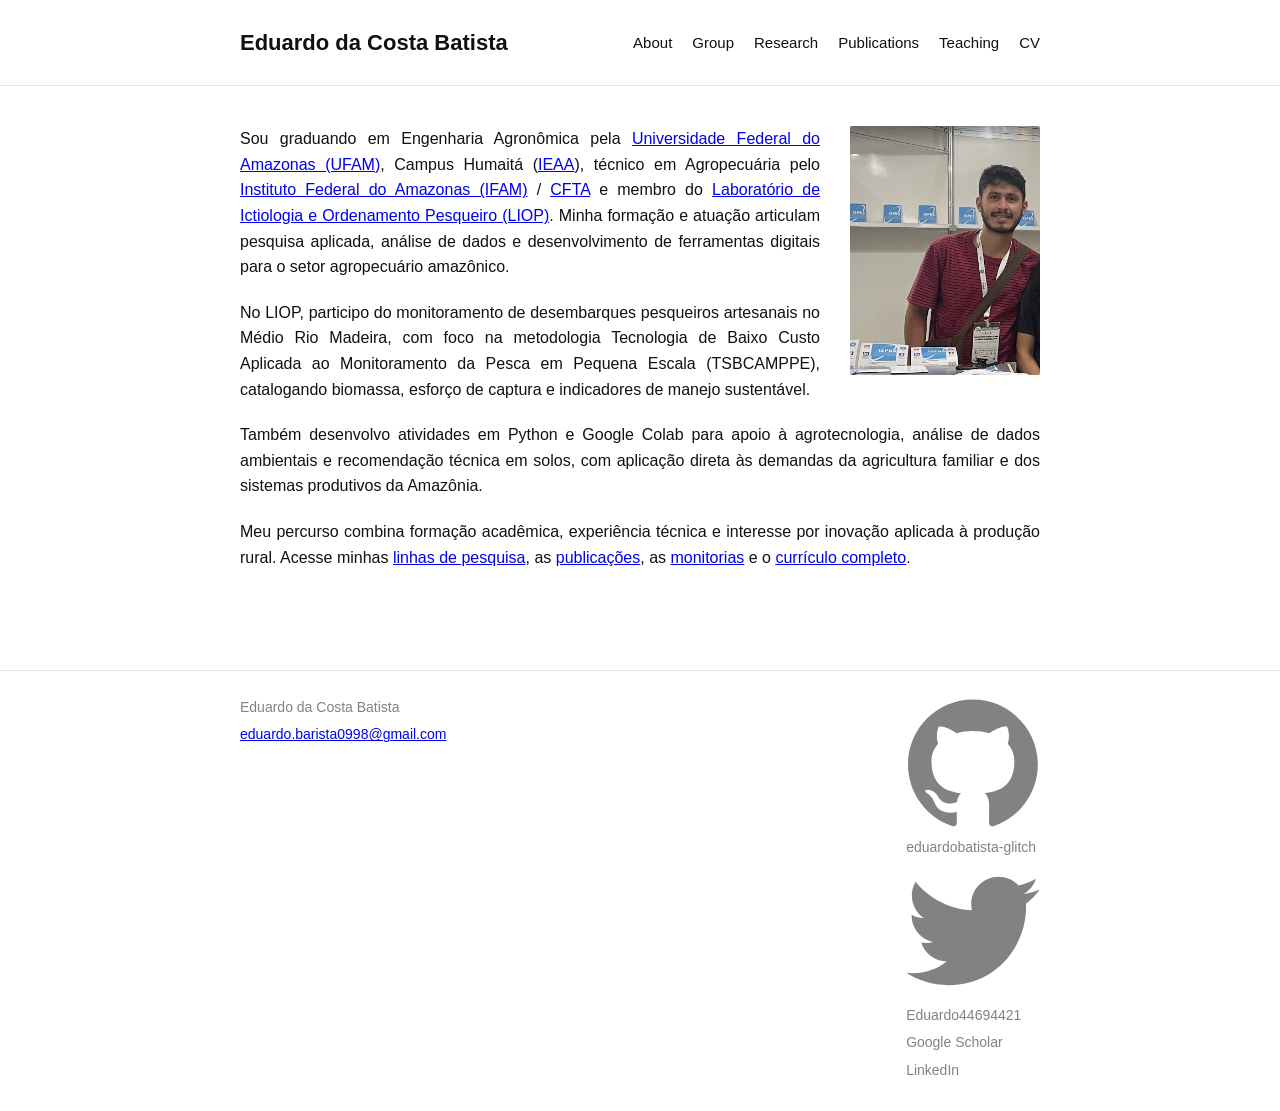
==== index.html @ 0a892d6c "Update index.html" ====
<!DOCTYPE html>
<html lang="pt-BR">
<head>
  <meta charset="utf-8">
  <meta http-equiv="X-UA-Compatible" content="IE=edge">
  <meta name="viewport" content="width=device-width, initial-scale=1">
  <title>Eduardo da Costa Batista</title>
  <link rel="stylesheet" href="./assets/style.css">
</head>
<body>

  <header class="site-header" role="banner">
    <div class="wrapper">
      <a class="site-title" rel="author" href="index.html">Eduardo da Costa Batista</a>
      <nav class="site-nav">
        <div class="trigger">
          <a class="page-link" href="index.html">About</a>
          <a class="page-link" href="group.html">Group</a>
          <a class="page-link" href="pesquisa.html">Research</a>
          <a class="page-link" href="publicacoes.html">Publications</a>
          <a class="page-link" href="monitorias.html">Teaching</a>
          <a class="page-link" href="curriculo.html">CV</a>
        </div>
      </nav>
    </div>
  </header>

  <main class="page-content" aria-label="Content">
    <div class="wrapper">
      <div class="home">
        
        <!-- FOTO COMPACTA NA DIREITA COM LARGURA DEFINIDA EM 190PX -->
        <img class="profile-pic" src="assets/foto.jpg" alt="Eduardo da Costa Batista" style="float: right; width: 190px; margin-left: 30px; margin-bottom: 15px; border-radius: 2px;">

        <p>Sou graduando em Engenharia Agronômica pela <a href="https://ufam.edu.br" target="_blank">Universidade Federal do Amazonas (UFAM)</a>, Campus Humaitá (<a href="https://ieaa.ufam.edu.br" target="_blank">IEAA</a>), técnico em Agropecuária pelo <a href="https://www.ifam.edu.br" target="_blank">Instituto Federal do Amazonas (IFAM)</a> / <a href="https://cfta.org.br" target="_blank">CFTA</a> e membro do <a href="https://liop-ufam.github.io/" target="_blank">Laboratório de Ictiologia e Ordenamento Pesqueiro (LIOP)</a>. Minha formação e atuação articulam pesquisa aplicada, análise de dados e desenvolvimento de ferramentas digitais para o setor agropecuário amazônico.</p>

        <p>No LIOP, participo do monitoramento de desembarques pesqueiros artesanais no Médio Rio Madeira, com foco na metodologia Tecnologia de Baixo Custo Aplicada ao Monitoramento da Pesca em Pequena Escala (TSBCAMPPE), catalogando biomassa, esforço de captura e indicadores de manejo sustentável.</p>

        <p>Também desenvolvo atividades em Python e Google Colab para apoio à agrotecnologia, análise de dados ambientais e recomendação técnica em solos, com aplicação direta às demandas da agricultura familiar e dos sistemas produtivos da Amazônia.</p>

        <p>Meu percurso combina formação acadêmica, experiência técnica e interesse por inovação aplicada à produção rural. Acesse minhas <a href="pesquisa.html">linhas de pesquisa</a>, as <a href="publicacoes.html">publicações</a>, as <a href="monitorias.html">monitorias</a> e o <a href="curriculo.html">currículo completo</a>.</p>

      </div>
    </div>
  </main>

  <footer class="site-footer h-card">
    <div class="wrapper">
      <div class="footer-col-wrapper">
        <div class="footer-col footer-col-1">
          <ul class="contact-list">
            <li class="p-name">Eduardo da Costa Batista</li>
            <li><a class="u-email" href="mailto:eduardo.barista0998@gmail.com">eduardo.barista0998@gmail.com</a></li>
          </ul>
        </div>

        <div class="footer-col footer-col-2">
          <ul class="social-media-list">
            <li>
              <a href="https://github.com/eduardobatista-glitch" target="_blank">
                <svg class="svg-icon" viewBox="0 0 16 16"><path fill="#828282" d="M7.999,0.431c-4.285,0-7.76,3.474-7.76,7.761 c0,3.428,2.223,6.337,5.307,7.363c0.388,0.071,0.53-0.168,0.53-0.374c0-0.184-0.007-0.672-0.01-1.32 c-2.159,0.469-2.614-1.04-2.614-1.04c-0.353-0.896-0.862-1.135-0.862-1.135c-0.705-0.481,0.053-0.472,0.053-0.472 c0.779,0.055,1.189,0.8,1.189,0.8c0.692,1.186,1.816,0.843,2.258,0.645c0.071-0.502,0.271-0.843,0.493-1.037 C4.86,11.425,3.049,10.76,3.049,7.786c0-0.847,0.302-1.54,0.799-2.082C3.768,5.507,3.501,4.718,3.924,3.65 c0,0,0.652-0.209,2.134,0.796C6.677,4.273,7.34,4.187,8,4.184c0.659,0.003,1.323,0.089,1.943,0.261 c1.482-1.004,2.132-0.796,2.132-0.796c0.423,1.068,0.157,1.857,0.077,2.054c0.497,0.542,0.798,1.235,0.798,2.082 c0,2.981-1.814,3.637-3.543,3.829c0.279,0.24,0.527,0.713,0.527,1.437c0,1.037-0.01,1.874-0.01,2.129 c0,0.208,0.14,0.449,0.534,0.373c3.081-1.028,5.302-3.935,5.302-7.362C15.76,3.906,12.285,0.431,7.999,0.431z"/></svg>
                <span class="username">eduardobatista-glitch</span>
              </a>
            </li>
            <li>
              <a href="https://x.com/Eduardo44694421" target="_blank">
                <svg class="svg-icon" viewBox="0 0 16 16"><path fill="#828282" d="M15.969,3.058c-0.586,0.26-1.217,0.436-1.878,0.515c0.675-0.405,1.194-1.045,1.438-1.809c-0.632,0.375-1.332,0.647-2.076,0.793c-0.596-0.636-1.446-1.033-2.387-1.033c-1.806,0-3.27,1.464-3.27,3.27 c0,0.256,0.029,0.506,0.085,0.745C5.163,5.404,2.753,4.102,1.14,2.124C0.859,2.607,0.698,3.168,0.698,3.767 c0,1.134,0.577,2.135,1.455,2.722C1.616,6.472,1.112,6.325,0.671,6.08c0,0.014,0,0.027,0,0.041c0,1.584,1.127,2.906,2.623,3.206 C3.02,9.402,2.731,9.442,2.433,9.442c-0.211,0-0.416-0.021-0.615-0.059c0.416,1.299,1.624,2.245,3.055,2.271 c-1.119,0.877-2.529,1.4-4.061,1.4c-0.264,0-0.524-0.015-0.78-0.046c1.447,0.928,3.166,1.469,5.013,1.469 c6.015,0,9.304-4.983,9.304-9.304c0-0.142-0.003-0.283-0.009-0.423C14.976,4.29,15.531,3.714,15.969,3.058z"/></svg>
                <span class="username">Eduardo44694421</span>
              </a>
            </li>
            <li>
              <a href="https://scholar.google.com.br/citations?user=D_aGM8UAAAAJ&hl=pt-BR" target="_blank">
                <span class="username">Google Scholar</span>
              </a>
            </li>
            <li>
              <a href="https://www.linkedin.com/in/eduardo-batista-7bba08291/" target="_blank">
                <span class="username">LinkedIn</span>
              </a>
            </li>
          </ul>
        </div>
      </div>
    </div>
  </footer>

</body>
</html>
---- assets/style.css ----
body {
  font-family: -apple-system, BlinkMacSystemFont, "Segoe UI", Roboto, Helvetica, Arial, sans-serif;
  color: #111;
  background-color: #fff;
  margin: 0;
  padding: 0;
  line-height: 1.6;
}

.wrapper {
  max-width: 800px;
  margin: 0 auto;
  padding: 0 20px;
}

.site-header {
  border-bottom: 1px solid #e8e8e8;
  padding: 25px 0;
  margin-bottom: 40px;
}

.site-header .wrapper {
  display: flex;
  justify-content: space-between;
  align-items: center;
}

.site-title {
  font-size: 22px;
  font-weight: 600;
  color: #111;
  text-decoration: none;
}

.site-nav .trigger {
  display: flex;
  gap: 20px;
}

.site-nav .page-link {
  color: #111;
  text-decoration: none;
  font-size: 15px;
}

.site-nav .page-link:hover {
  text-decoration: underline;
}

.page-content {
  padding-bottom: 40px;
}

.home p {
  margin-bottom: 20px;
  text-align: justify;
}

.profile-pic {
  float: right;
  width: 190px;
  margin-left: 30px;
  margin-bottom: 15px;
  border-radius: 4px;
}

.site-footer {
  border-top: 1px solid #e8e8e8;
  padding: 25px 0;
  color: #828282;
  font-size: 14px;
  margin-top: 40px;
}

.footer-col-wrapper {
  display: flex;
  justify-content: space-between;
}

.contact-list, .social-media-list {
  list-style: none;
  padding: 0;
  margin: 0;
}

.contact-list li, .social-media-list li {
  margin-bottom: 5px;
}

.social-media-list a {
  color: #828282;
  text-decoration: none;
}

.social-media-list a:hover {
  color: #111;
}

@media screen and (max-width: 600px) {
  .site-header .wrapper {
    flex-direction: column;
    align-items: flex-start;
    gap: 15px;
  }
  .site-nav .trigger {
    flex-wrap: wrap;
    gap: 12px;
  }
  .profile-pic {
    float: none;
    display: block;
    margin: 0 auto 20px auto;
    width: 100%;
    max-width: 220px;
  }
}
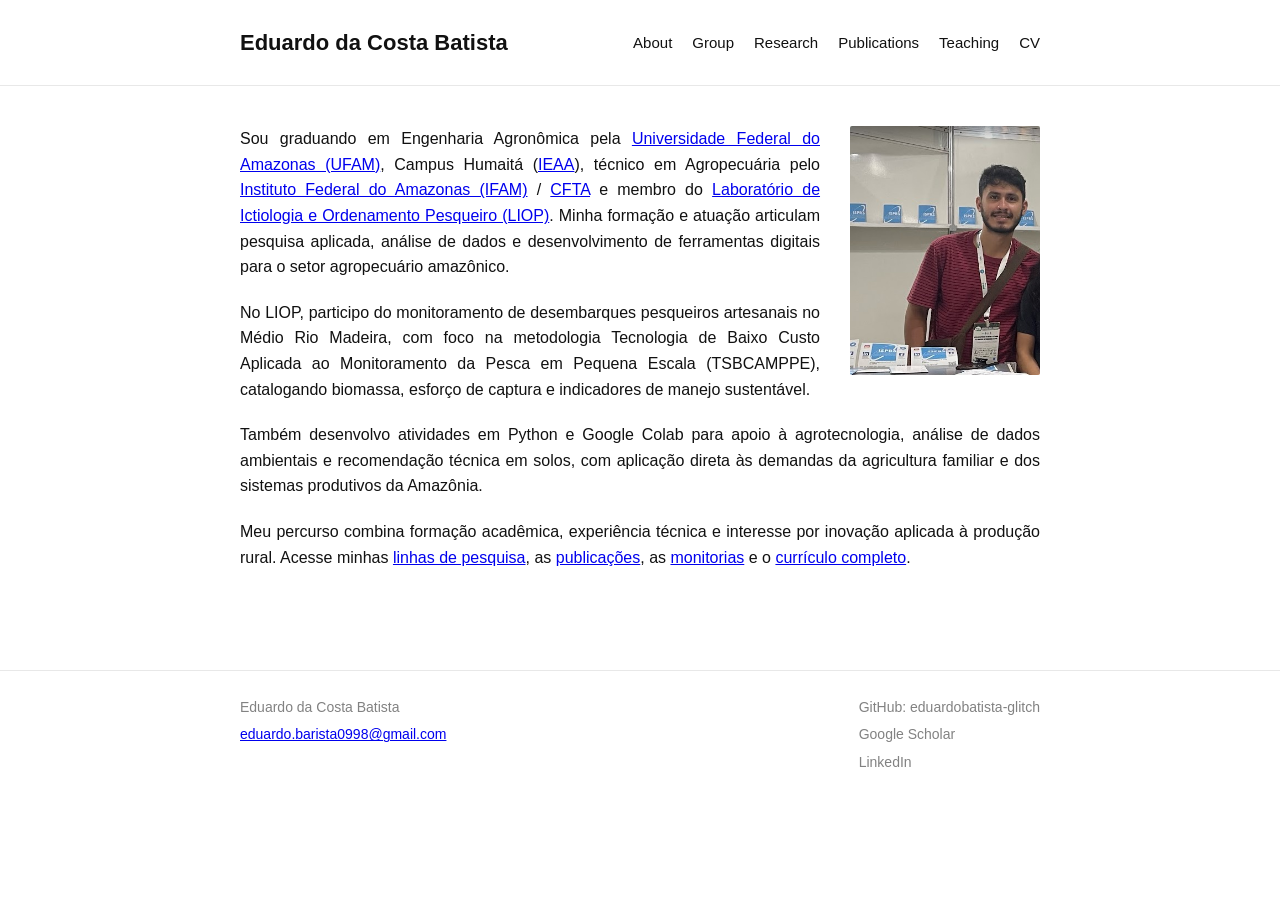
==== commit 449e2536: "Update footer social media links and usernames" ====
--- a/index.html
+++ b/index.html
@@ -58,14 +58,7 @@
           <ul class="social-media-list">
             <li>
               <a href="https://github.com/eduardobatista-glitch" target="_blank">
-                <svg class="svg-icon" viewBox="0 0 16 16"><path fill="#828282" d="M7.999,0.431c-4.285,0-7.76,3.474-7.76,7.761 c0,3.428,2.223,6.337,5.307,7.363c0.388,0.071,0.53-0.168,0.53-0.374c0-0.184-0.007-0.672-0.01-1.32 c-2.159,0.469-2.614-1.04-2.614-1.04c-0.353-0.896-0.862-1.135-0.862-1.135c-0.705-0.481,0.053-0.472,0.053-0.472 c0.779,0.055,1.189,0.8,1.189,0.8c0.692,1.186,1.816,0.843,2.258,0.645c0.071-0.502,0.271-0.843,0.493-1.037 C4.86,11.425,3.049,10.76,3.049,7.786c0-0.847,0.302-1.54,0.799-2.082C3.768,5.507,3.501,4.718,3.924,3.65 c0,0,0.652-0.209,2.134,0.796C6.677,4.273,7.34,4.187,8,4.184c0.659,0.003,1.323,0.089,1.943,0.261 c1.482-1.004,2.132-0.796,2.132-0.796c0.423,1.068,0.157,1.857,0.077,2.054c0.497,0.542,0.798,1.235,0.798,2.082 c0,2.981-1.814,3.637-3.543,3.829c0.279,0.24,0.527,0.713,0.527,1.437c0,1.037-0.01,1.874-0.01,2.129 c0,0.208,0.14,0.449,0.534,0.373c3.081-1.028,5.302-3.935,5.302-7.362C15.76,3.906,12.285,0.431,7.999,0.431z"/></svg>
-                <span class="username">eduardobatista-glitch</span>
-              </a>
-            </li>
-            <li>
-              <a href="https://x.com/Eduardo44694421" target="_blank">
-                <svg class="svg-icon" viewBox="0 0 16 16"><path fill="#828282" d="M15.969,3.058c-0.586,0.26-1.217,0.436-1.878,0.515c0.675-0.405,1.194-1.045,1.438-1.809c-0.632,0.375-1.332,0.647-2.076,0.793c-0.596-0.636-1.446-1.033-2.387-1.033c-1.806,0-3.27,1.464-3.27,3.27 c0,0.256,0.029,0.506,0.085,0.745C5.163,5.404,2.753,4.102,1.14,2.124C0.859,2.607,0.698,3.168,0.698,3.767 c0,1.134,0.577,2.135,1.455,2.722C1.616,6.472,1.112,6.325,0.671,6.08c0,0.014,0,0.027,0,0.041c0,1.584,1.127,2.906,2.623,3.206 C3.02,9.402,2.731,9.442,2.433,9.442c-0.211,0-0.416-0.021-0.615-0.059c0.416,1.299,1.624,2.245,3.055,2.271 c-1.119,0.877-2.529,1.4-4.061,1.4c-0.264,0-0.524-0.015-0.78-0.046c1.447,0.928,3.166,1.469,5.013,1.469 c6.015,0,9.304-4.983,9.304-9.304c0-0.142-0.003-0.283-0.009-0.423C14.976,4.29,15.531,3.714,15.969,3.058z"/></svg>
-                <span class="username">Eduardo44694421</span>
+                <span class="username">GitHub: eduardobatista-glitch</span>
               </a>
             </li>
             <li>
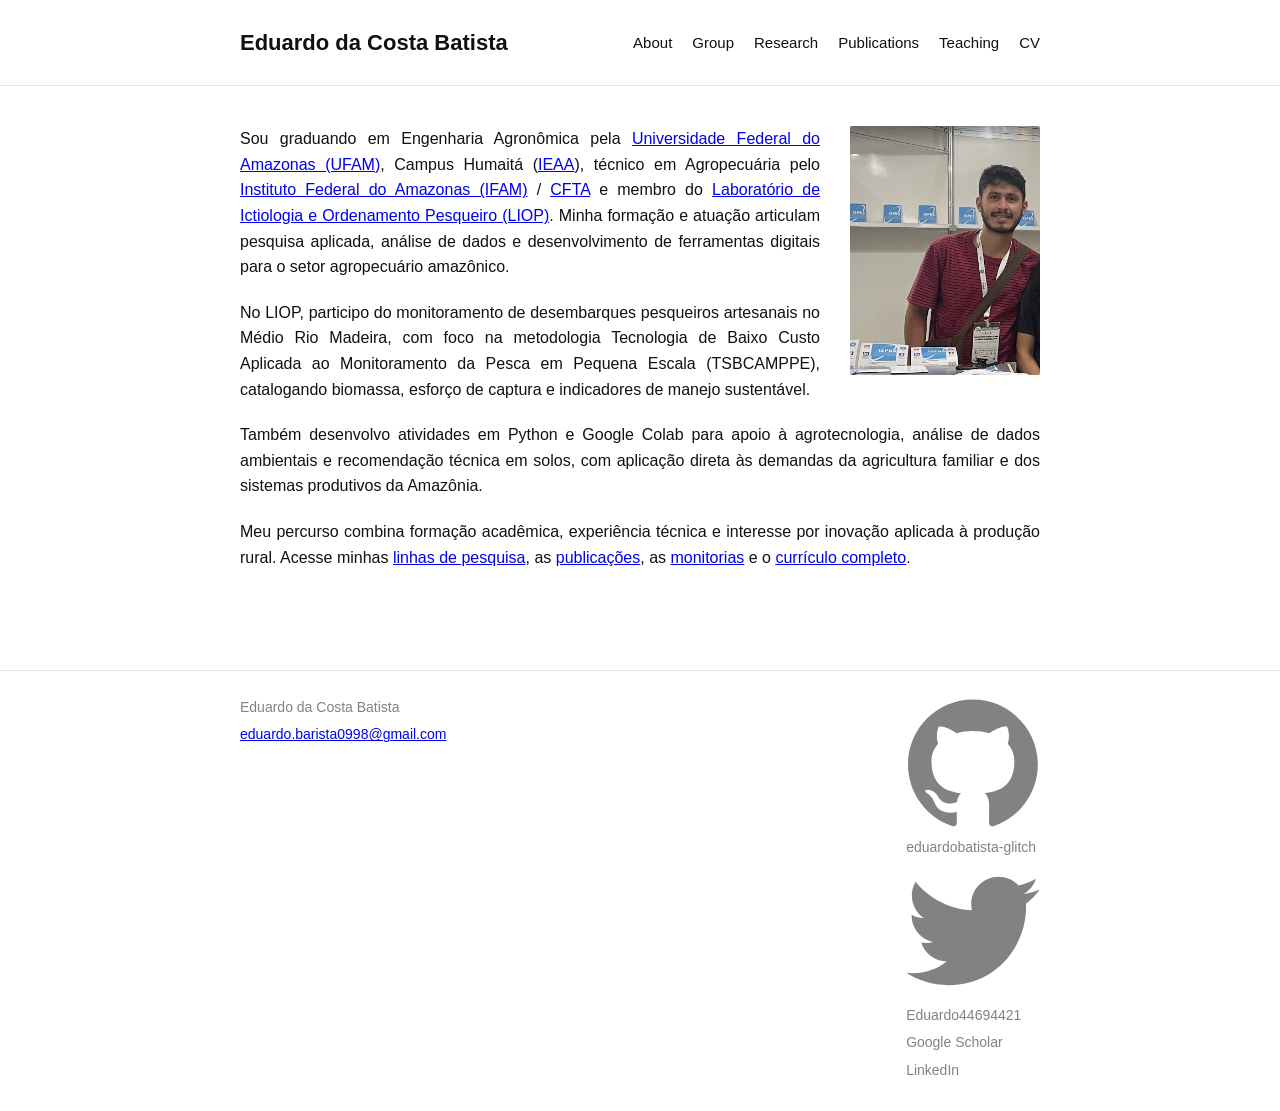
==== commit e5563d90: "Fix stylesheet link path and update footer links" ====
--- a/index.html
+++ b/index.html
@@ -58,7 +58,14 @@
           <ul class="social-media-list">
             <li>
               <a href="https://github.com/eduardobatista-glitch" target="_blank">
-                <span class="username">GitHub: eduardobatista-glitch</span>
+                <svg class="svg-icon" viewBox="0 0 16 16"><path fill="#828282" d="M7.999,0.431c-4.285,0-7.76,3.474-7.76,7.761 c0,3.428,2.223,6.337,5.307,7.363c0.388,0.071,0.53-0.168,0.53-0.374c0-0.184-0.007-0.672-0.01-1.32 c-2.159,0.469-2.614-1.04-2.614-1.04c-0.353-0.896-0.862-1.135-0.862-1.135c-0.705-0.481,0.053-0.472,0.053-0.472 c0.779,0.055,1.189,0.8,1.189,0.8c0.692,1.186,1.816,0.843,2.258,0.645c0.071-0.502,0.271-0.843,0.493-1.037 C4.86,11.425,3.049,10.76,3.049,7.786c0-0.847,0.302-1.54,0.799-2.082C3.768,5.507,3.501,4.718,3.924,3.65 c0,0,0.652-0.209,2.134,0.796C6.677,4.273,7.34,4.187,8,4.184c0.659,0.003,1.323,0.089,1.943,0.261 c1.482-1.004,2.132-0.796,2.132-0.796c0.423,1.068,0.157,1.857,0.077,2.054c0.497,0.542,0.798,1.235,0.798,2.082 c0,2.981-1.814,3.637-3.543,3.829c0.279,0.24,0.527,0.713,0.527,1.437c0,1.037-0.01,1.874-0.01,2.129 c0,0.208,0.14,0.449,0.534,0.373c3.081-1.028,5.302-3.935,5.302-7.362C15.76,3.906,12.285,0.431,7.999,0.431z"/></svg>
+                <span class="username">eduardobatista-glitch</span>
+              </a>
+            </li>
+            <li>
+              <a href="https://x.com/Eduardo44694421" target="_blank">
+                <svg class="svg-icon" viewBox="0 0 16 16"><path fill="#828282" d="M15.969,3.058c-0.586,0.26-1.217,0.436-1.878,0.515c0.675-0.405,1.194-1.045,1.438-1.809c-0.632,0.375-1.332,0.647-2.076,0.793c-0.596-0.636-1.446-1.033-2.387-1.033c-1.806,0-3.27,1.464-3.27,3.27 c0,0.256,0.029,0.506,0.085,0.745C5.163,5.404,2.753,4.102,1.14,2.124C0.859,2.607,0.698,3.168,0.698,3.767 c0,1.134,0.577,2.135,1.455,2.722C1.616,6.472,1.112,6.325,0.671,6.08c0,0.014,0,0.027,0,0.041c0,1.584,1.127,2.906,2.623,3.206 C3.02,9.402,2.731,9.442,2.433,9.442c-0.211,0-0.416-0.021-0.615-0.059c0.416,1.299,1.624,2.245,3.055,2.271 c-1.119,0.877-2.529,1.4-4.061,1.4c-0.264,0-0.524-0.015-0.78-0.046c1.447,0.928,3.166,1.469,5.013,1.469 c6.015,0,9.304-4.983,9.304-9.304c0-0.142-0.003-0.283-0.009-0.423C14.976,4.29,15.531,3.714,15.969,3.058z"/></svg>
+                <span class="username">Eduardo44694421</span>
               </a>
             </li>
             <li>
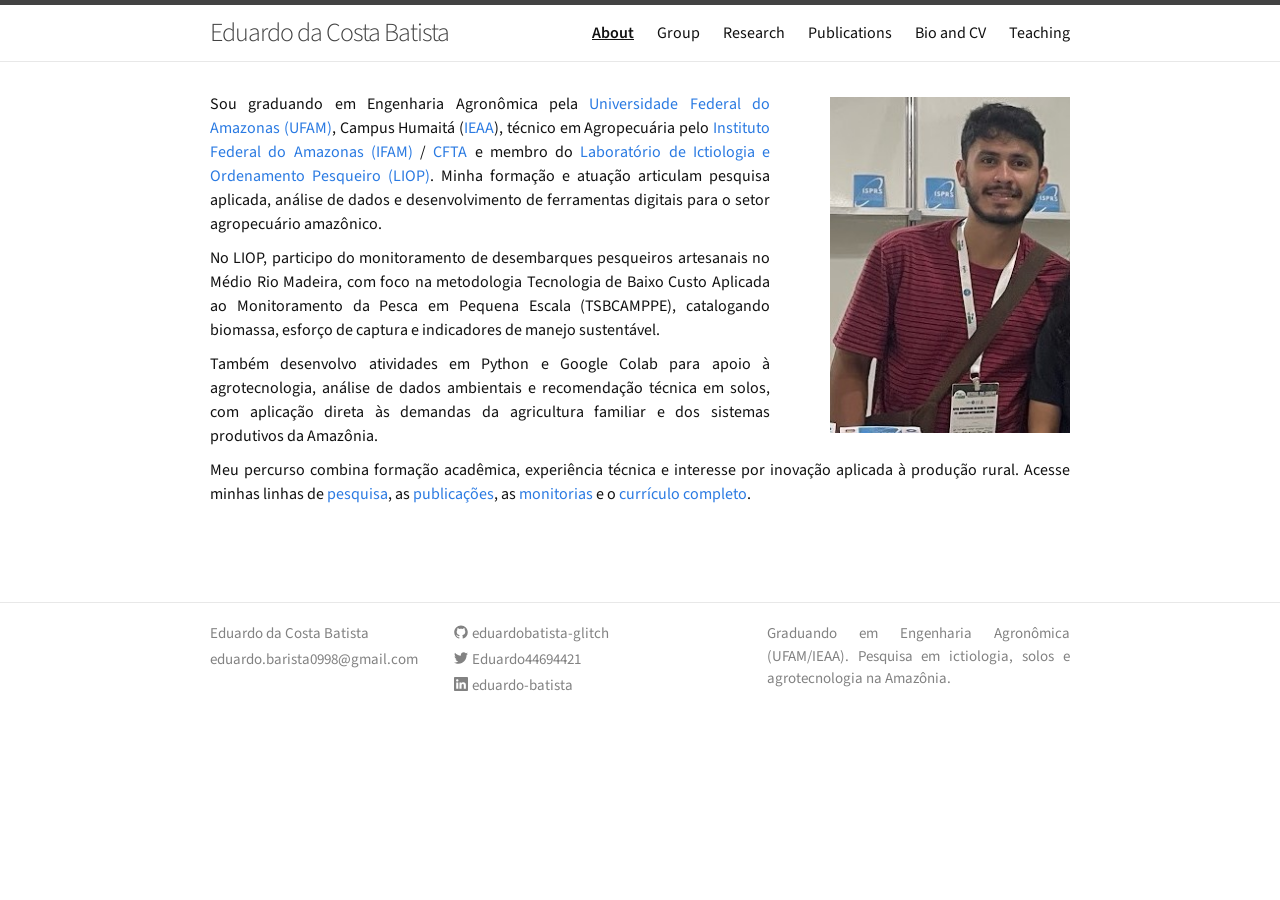
==== commit d8a6ee22: "Apply Oxford Minimal Academic design system (Source Sans Pro, justified layout, LinkedIn footer)" ====
--- a/index.html
+++ b/index.html
@@ -4,81 +4,85 @@
   <meta charset="utf-8">
   <meta http-equiv="X-UA-Compatible" content="IE=edge">
   <meta name="viewport" content="width=device-width, initial-scale=1">
-  <title>Eduardo da Costa Batista</title>
-  <link rel="stylesheet" href="./assets/style.css">
+  <title>About - Eduardo da Costa Batista</title>
+  <meta name="description" content="Eduardo da Costa Batista - Engenharia Agronômica, pesquisa em ictiologia, dados ambientais e solos amazônicos.">
+  <link rel="stylesheet" href="assets/style.css">
 </head>
 <body>
 
-  <header class="site-header" role="banner">
+  <header class="site-header">
     <div class="wrapper">
-      <a class="site-title" rel="author" href="index.html">Eduardo da Costa Batista</a>
+      <a class="site-title" href="index.html">Eduardo da Costa Batista</a>
+
       <nav class="site-nav">
+        <a href="#" class="menu-icon">
+          <svg viewBox="0 0 18 15">
+            <path fill="#424242" d="M18,1.484c0,0.82-0.665,1.484-1.484,1.484H1.484C0.665,2.969,0,2.304,0,1.484l0,0C0,0.665,0.665,0,1.484,0 h15.031C17.335,0,18,0.665,18,1.484L18,1.484z"/>
+            <path fill="#424242" d="M18,7.516C18,8.335,17.335,9,16.516,9H1.484C0.665,9,0,8.335,0,7.516l0,0c0-0.82,0.665-1.484,1.484-1.484 h15.031C17.335,6.031,18,6.696,18,7.516L18,7.516z"/>
+            <path fill="#424242" d="M18,13.516C18,14.335,17.335,15,16.516,15H1.484C0.665,15,0,14.335,0,13.516l0,0 c0-0.82,0.665-1.484,1.484-1.484h15.031C17.335,12.031,18,12.696,18,13.516L18,13.516z"/>
+          </svg>
+        </a>
+
         <div class="trigger">
-          <a class="page-link" href="index.html">About</a>
+          <a class="page-link active" href="index.html">About</a>
           <a class="page-link" href="group.html">Group</a>
           <a class="page-link" href="pesquisa.html">Research</a>
           <a class="page-link" href="publicacoes.html">Publications</a>
+          <a class="page-link" href="curriculo.html">Bio and CV</a>
           <a class="page-link" href="monitorias.html">Teaching</a>
-          <a class="page-link" href="curriculo.html">CV</a>
         </div>
       </nav>
     </div>
   </header>
 
-  <main class="page-content" aria-label="Content">
+  <div class="page-content">
     <div class="wrapper">
       <div class="home">
-        
-        <!-- FOTO COMPACTA NA DIREITA COM LARGURA DEFINIDA EM 190PX -->
-        <img class="profile-pic" src="assets/foto.jpg" alt="Eduardo da Costa Batista" style="float: right; width: 190px; margin-left: 30px; margin-bottom: 15px; border-radius: 2px;">
 
-        <p>Sou graduando em Engenharia Agronômica pela <a href="https://ufam.edu.br" target="_blank">Universidade Federal do Amazonas (UFAM)</a>, Campus Humaitá (<a href="https://ieaa.ufam.edu.br" target="_blank">IEAA</a>), técnico em Agropecuária pelo <a href="https://www.ifam.edu.br" target="_blank">Instituto Federal do Amazonas (IFAM)</a> / <a href="https://cfta.org.br" target="_blank">CFTA</a> e membro do <a href="https://liop-ufam.github.io/" target="_blank">Laboratório de Ictiologia e Ordenamento Pesqueiro (LIOP)</a>. Minha formação e atuação articulam pesquisa aplicada, análise de dados e desenvolvimento de ferramentas digitais para o setor agropecuário amazônico.</p>
+        <div id="photo-well" class="pull-right well container">
+          <img alt="photo" src="assets/foto.jpg">
+        </div>
 
-        <p>No LIOP, participo do monitoramento de desembarques pesqueiros artesanais no Médio Rio Madeira, com foco na metodologia Tecnologia de Baixo Custo Aplicada ao Monitoramento da Pesca em Pequena Escala (TSBCAMPPE), catalogando biomassa, esforço de captura e indicadores de manejo sustentável.</p>
+        <div align="justify">
+          <p>Sou graduando em Engenharia Agronômica pela <a href="https://ufam.edu.br" target="_blank" rel="noopener noreferrer">Universidade Federal do Amazonas (UFAM)</a>, Campus Humaitá (<a href="https://ieaa.ufam.edu.br" target="_blank" rel="noopener noreferrer">IEAA</a>), técnico em Agropecuária pelo <a href="https://www.ifam.edu.br" target="_blank" rel="noopener noreferrer">Instituto Federal do Amazonas (IFAM)</a> / <a href="https://cfta.org.br" target="_blank" rel="noopener noreferrer">CFTA</a> e membro do <a href="https://liop-ufam.github.io/" target="_blank" rel="noopener noreferrer">Laboratório de Ictiologia e Ordenamento Pesqueiro (LIOP)</a>. Minha formação e atuação articulam pesquisa aplicada, análise de dados e desenvolvimento de ferramentas digitais para o setor agropecuário amazônico.</p>
 
-        <p>Também desenvolvo atividades em Python e Google Colab para apoio à agrotecnologia, análise de dados ambientais e recomendação técnica em solos, com aplicação direta às demandas da agricultura familiar e dos sistemas produtivos da Amazônia.</p>
+          <p>No LIOP, participo do monitoramento de desembarques pesqueiros artesanais no Médio Rio Madeira, com foco na metodologia Tecnologia de Baixo Custo Aplicada ao Monitoramento da Pesca em Pequena Escala (TSBCAMPPE), catalogando biomassa, esforço de captura e indicadores de manejo sustentável.</p>
 
-        <p>Meu percurso combina formação acadêmica, experiência técnica e interesse por inovação aplicada à produção rural. Acesse minhas <a href="pesquisa.html">linhas de pesquisa</a>, as <a href="publicacoes.html">publicações</a>, as <a href="monitorias.html">monitorias</a> e o <a href="curriculo.html">currículo completo</a>.</p>
+          <p>Também desenvolvo atividades em Python e Google Colab para apoio à agrotecnologia, análise de dados ambientais e recomendação técnica em solos, com aplicação direta às demandas da agricultura familiar e dos sistemas produtivos da Amazônia.</p>
+
+          <p>Meu percurso combina formação acadêmica, experiência técnica e interesse por inovação aplicada à produção rural. Acesse minhas linhas de <a href="pesquisa.html">pesquisa</a>, as <a href="publicacoes.html">publicações</a>, as <a href="monitorias.html">monitorias</a> e o <a href="curriculo.html">currículo completo</a>.</p>
+        </div>
 
       </div>
     </div>
-  </main>
+  </div>
 
-  <footer class="site-footer h-card">
+  <footer class="site-footer">
     <div class="wrapper">
       <div class="footer-col-wrapper">
         <div class="footer-col footer-col-1">
           <ul class="contact-list">
-            <li class="p-name">Eduardo da Costa Batista</li>
-            <li><a class="u-email" href="mailto:eduardo.barista0998@gmail.com">eduardo.barista0998@gmail.com</a></li>
+            <li>Eduardo da Costa Batista</li>
+            <li><a href="mailto:eduardo.barista0998@gmail.com">eduardo.barista0998@gmail.com</a></li>
           </ul>
         </div>
 
         <div class="footer-col footer-col-2">
           <ul class="social-media-list">
             <li>
-              <a href="https://github.com/eduardobatista-glitch" target="_blank">
-                <svg class="svg-icon" viewBox="0 0 16 16"><path fill="#828282" d="M7.999,0.431c-4.285,0-7.76,3.474-7.76,7.761 c0,3.428,2.223,6.337,5.307,7.363c0.388,0.071,0.53-0.168,0.53-0.374c0-0.184-0.007-0.672-0.01-1.32 c-2.159,0.469-2.614-1.04-2.614-1.04c-0.353-0.896-0.862-1.135-0.862-1.135c-0.705-0.481,0.053-0.472,0.053-0.472 c0.779,0.055,1.189,0.8,1.189,0.8c0.692,1.186,1.816,0.843,2.258,0.645c0.071-0.502,0.271-0.843,0.493-1.037 C4.86,11.425,3.049,10.76,3.049,7.786c0-0.847,0.302-1.54,0.799-2.082C3.768,5.507,3.501,4.718,3.924,3.65 c0,0,0.652-0.209,2.134,0.796C6.677,4.273,7.34,4.187,8,4.184c0.659,0.003,1.323,0.089,1.943,0.261 c1.482-1.004,2.132-0.796,2.132-0.796c0.423,1.068,0.157,1.857,0.077,2.054c0.497,0.542,0.798,1.235,0.798,2.082 c0,2.981-1.814,3.637-3.543,3.829c0.279,0.24,0.527,0.713,0.527,1.437c0,1.037-0.01,1.874-0.01,2.129 c0,0.208,0.14,0.449,0.534,0.373c3.081-1.028,5.302-3.935,5.302-7.362C15.76,3.906,12.285,0.431,7.999,0.431z"/></svg>
-                <span class="username">eduardobatista-glitch</span>
-              </a>
+              <a href="https://github.com/eduardobatista-glitch" target="_blank" rel="noopener noreferrer"><span class="icon icon--github"><svg viewBox="0 0 16 16"><path fill="#828282" d="M7.999,0.431c-4.285,0-7.76,3.474-7.76,7.761 c0,3.428,2.223,6.337,5.307,7.363c0.388,0.071,0.53-0.168,0.53-0.374c0-0.184-0.007-0.672-0.01-1.32 c-2.159,0.469-2.614-1.04-2.614-1.04c-0.353-0.896-0.862-1.135-0.862-1.135c-0.705-0.481,0.053-0.472,0.053-0.472 c0.779,0.055,1.189,0.8,1.189,0.8c0.692,1.186,1.816,0.843,2.258,0.645c0.071-0.502,0.271-0.843,0.493-1.037 C4.86,11.425,3.049,10.76,3.049,7.786c0-0.847,0.302-1.54,0.799-2.082C3.768,5.507,3.501,4.718,3.924,3.65 c0,0,0.652-0.209,2.134,0.796C6.677,4.273,7.34,4.187,8,4.184c0.659,0.003,1.323,0.089,1.943,0.261 c1.482-1.004,2.132-0.796,2.132-0.796c0.423,1.068,0.157,1.857,0.077,2.054c0.497,0.542,0.798,1.235,0.798,2.082 c0,2.981-1.814,3.637-3.543,3.829c0.279,0.24,0.527,0.713,0.527,1.437c0,1.037-0.01,1.874-0.01,2.129 c0,0.208,0.14,0.449,0.534,0.373c3.081-1.028,5.302-3.935,5.302-7.362C15.76,3.906,12.285,0.431,7.999,0.431z"/></svg></span><span class="username">eduardobatista-glitch</span></a>
             </li>
             <li>
-              <a href="https://x.com/Eduardo44694421" target="_blank">
-                <svg class="svg-icon" viewBox="0 0 16 16"><path fill="#828282" d="M15.969,3.058c-0.586,0.26-1.217,0.436-1.878,0.515c0.675-0.405,1.194-1.045,1.438-1.809c-0.632,0.375-1.332,0.647-2.076,0.793c-0.596-0.636-1.446-1.033-2.387-1.033c-1.806,0-3.27,1.464-3.27,3.27 c0,0.256,0.029,0.506,0.085,0.745C5.163,5.404,2.753,4.102,1.14,2.124C0.859,2.607,0.698,3.168,0.698,3.767 c0,1.134,0.577,2.135,1.455,2.722C1.616,6.472,1.112,6.325,0.671,6.08c0,0.014,0,0.027,0,0.041c0,1.584,1.127,2.906,2.623,3.206 C3.02,9.402,2.731,9.442,2.433,9.442c-0.211,0-0.416-0.021-0.615-0.059c0.416,1.299,1.624,2.245,3.055,2.271 c-1.119,0.877-2.529,1.4-4.061,1.4c-0.264,0-0.524-0.015-0.78-0.046c1.447,0.928,3.166,1.469,5.013,1.469 c6.015,0,9.304-4.983,9.304-9.304c0-0.142-0.003-0.283-0.009-0.423C14.976,4.29,15.531,3.714,15.969,3.058z"/></svg>
-                <span class="username">Eduardo44694421</span>
-              </a>
+              <a href="https://x.com/Eduardo44694421" target="_blank" rel="noopener noreferrer"><span class="icon icon--twitter"><svg viewBox="0 0 16 16"><path fill="#828282" d="M15.969,3.058c-0.586,0.26-1.217,0.436-1.878,0.515c0.675-0.405,1.194-1.045,1.438-1.809c-0.632,0.375-1.332,0.647-2.076,0.793c-0.596-0.636-1.446-1.033-2.387-1.033c-1.806,0-3.27,1.464-3.27,3.27 c0,0.256,0.029,0.506,0.085,0.745C5.163,5.404,2.753,4.102,1.14,2.124C0.859,2.607,0.698,3.168,0.698,3.767 c0,1.134,0.577,2.135,1.455,2.722C1.616,6.472,1.112,6.325,0.671,6.08c0,0.014,0,0.027,0,0.041c0,1.584,1.127,2.906,2.623,3.206 C3.02,9.402,2.731,9.442,2.433,9.442c-0.211,0-0.416-0.021-0.615-0.059c0.416,1.299,1.624,2.245,3.055,2.271 c-1.119,0.877-2.529,1.4-4.061,1.4c-0.264,0-0.524-0.015-0.78-0.046c1.447,0.928,3.166,1.469,5.013,1.469 c6.015,0,9.304-4.983,9.304-9.304c0-0.142-0.003-0.283-0.009-0.423C14.976,4.29,15.531,3.714,15.969,3.058z"/></svg></span><span class="username">Eduardo44694421</span></a>
             </li>
             <li>
-              <a href="https://scholar.google.com.br/citations?user=D_aGM8UAAAAJ&hl=pt-BR" target="_blank">
-                <span class="username">Google Scholar</span>
-              </a>
-            </li>
-            <li>
-              <a href="https://www.linkedin.com/in/eduardo-batista-7bba08291/" target="_blank">
-                <span class="username">LinkedIn</span>
-              </a>
+              <a href="https://www.linkedin.com/in/eduardo-batista-7bba08291/" target="_blank" rel="noopener noreferrer"><span class="icon icon--linkedin"><svg viewBox="0 0 16 16"><path fill="#828282" d="M0 1.146C0 .513.526 0 1.175 0h13.65C15.474 0 16 .513 16 1.146v13.708c0 .633-.526 1.146-1.175 1.146H1.175C.526 16 0 15.487 0 14.854V1.146zm4.943 12.248V6.169H2.542v7.225h2.401zm-1.2-8.212c.837 0 1.358-.554 1.358-1.248-.015-.709-.52-1.248-1.342-1.248-.822 0-1.359.54-1.359 1.248 0 .694.521 1.248 1.327 1.248h.016zm4.908 8.212V9.359c0-.216.016-.432.08-.586.173-.431.568-.878 1.232-.878.869 0 1.216.662 1.216 1.634v3.865h2.401V9.25c0-2.22-1.184-3.252-2.764-3.252-1.274 0-1.845.7-2.165 1.193v.025h-.016a5.54 5.54 0 0 1 .016-.025V6.169h-2.4c.03.678 0 7.225 0 7.225h2.4z"/></svg></span><span class="username">eduardo-batista</span></a>
             </li>
           </ul>
+        </div>
+
+        <div class="footer-col footer-col-3">
+          <p>Graduando em Engenharia Agronômica (UFAM/IEAA). Pesquisa em ictiologia, solos e agrotecnologia na Amazônia.</p>
         </div>
       </div>
     </div>
--- a/assets/style.css
+++ b/assets/style.css
@@ -1,116 +1,450 @@
-body {
-  font-family: -apple-system, BlinkMacSystemFont, "Segoe UI", Roboto, Helvetica, Arial, sans-serif;
-  color: #111;
-  background-color: #fff;
+/* ==========================================================================
+   Oxford Academic Style - Exact Mirror of https://www.robots.ox.ac.uk/~twgr/
+   Theme: Jekyll Minima + twgr customizations (Source Sans Pro, 16px/1.5, #424242 header bar, justified text)
+   ========================================================================== */
+
+@import url('https://fonts.googleapis.com/css2?family=Source+Sans+Pro:ital,wght@0,300;0,400;0,600;0,700;1,400;1,600&display=swap');
+
+/* Reset */
+body, h1, h2, h3, h4, h5, h6, p, blockquote, pre, hr, dl, dd, ol, ul, figure {
   margin: 0;
   padding: 0;
-  line-height: 1.6;
-}
-
+}
+
+/* Base Body Styling */
+body {
+  font: 400 16px/1.5 "Source Sans Pro", -apple-system, BlinkMacSystemFont, "Segoe UI", Roboto, Helvetica, Arial, sans-serif;
+  color: #111111;
+  background-color: #ffffff;
+  -webkit-text-size-adjust: 100%;
+  -webkit-font-feature-settings: "kern" 1;
+  -moz-font-feature-settings: "kern" 1;
+  font-feature-settings: "kern" 1;
+  font-kerning: normal;
+}
+
+/* Vertical Rhythm: exact 10px margin-bottom */
+h1, h2, h3, h4, h5, h6, p, blockquote, pre, ul, ol, dl, figure {
+  margin-bottom: 10px;
+}
+
+/* Headings: weight 400 */
+h1, h2, h3, h4, h5, h6 {
+  font-weight: 400;
+  color: #111111;
+}
+
+/* Paragraphs & Text: justified like twgr */
+p {
+  text-align: justify;
+  line-height: 1.5;
+}
+
+/* Links */
+a {
+  color: #2a7ae2;
+  text-decoration: none;
+}
+
+a:visited {
+  color: #1756a9;
+}
+
+a:hover {
+  color: #111111;
+  text-decoration: underline;
+}
+
+/* Container / Wrapper: max-width 860px (900px - 40px) */
 .wrapper {
-  max-width: 800px;
-  margin: 0 auto;
-  padding: 0 20px;
-}
-
+  max-width: -webkit-calc(900px - (20px * 2));
+  max-width: calc(900px - (20px * 2));
+  margin-right: auto;
+  margin-left: auto;
+  padding-right: 20px;
+  padding-left: 20px;
+}
+
+.wrapper:after,
+.footer-col-wrapper:after,
+.nav:after {
+  content: "";
+  display: table;
+  clear: both;
+}
+
+/* Site Header: 5px solid #424242 top bar, 1px solid #e8e8e8 bottom */
 .site-header {
+  border-top: 5px solid #424242;
   border-bottom: 1px solid #e8e8e8;
-  padding: 25px 0;
-  margin-bottom: 40px;
-}
-
-.site-header .wrapper {
-  display: flex;
-  justify-content: space-between;
-  align-items: center;
+  min-height: 56px;
+  position: relative;
+  background-color: #ffffff;
 }
 
 .site-title {
-  font-size: 22px;
+  font-size: 26px;
+  font-weight: 300;
+  line-height: 56px;
+  letter-spacing: -1px;
+  margin-bottom: 0;
+  float: left;
+  color: #424242;
+  text-decoration: none;
+}
+
+.site-title:visited {
+  color: #424242;
+}
+
+.site-title:hover {
+  color: #111111;
+  text-decoration: none;
+}
+
+.site-nav {
+  float: right;
+  line-height: 56px;
+}
+
+.site-nav .page-link {
+  color: #111111;
+  line-height: 1.5;
+  text-decoration: none;
+  font-size: 16px;
+}
+
+.site-nav .page-link:not(:last-child) {
+  margin-right: 20px;
+}
+
+.site-nav .page-link:hover {
+  color: #111111;
+  text-decoration: underline;
+}
+
+.site-nav .page-link.active {
   font-weight: 600;
-  color: #111;
-  text-decoration: none;
-}
-
-.site-nav .trigger {
-  display: flex;
-  gap: 20px;
-}
-
-.site-nav .page-link {
-  color: #111;
-  text-decoration: none;
-  font-size: 15px;
-}
-
-.site-nav .page-link:hover {
+  color: #111111;
   text-decoration: underline;
 }
 
+.site-nav .menu-icon {
+  display: none;
+}
+
+/* Page Content */
 .page-content {
-  padding-bottom: 40px;
-}
-
-.home p {
+  padding: 30px 0;
+  min-height: 480px;
+}
+
+/* About / Home: photo-well floated right */
+#photo-well {
+  float: right;
+  margin-left: 25px;
+  margin-bottom: 15px;
+  padding: 0 0 0 35px;
+}
+
+#photo-well img,
+img[alt="photo"] {
+  max-width: 15em;
+  padding: 5px 0;
+  display: block;
+  border-radius: 3px;
+}
+
+/* Articles and Subpages */
+.post-header {
   margin-bottom: 20px;
+}
+
+.post-title {
+  font-size: 42px;
+  letter-spacing: -1px;
+  line-height: 1;
+  font-weight: 400;
+  margin-bottom: 15px;
+}
+
+.post-content {
+  margin-bottom: 20px;
+}
+
+.post-content h2 {
+  font-size: 32px;
+  font-weight: 400;
+  margin-top: 25px;
+  margin-bottom: 10px;
+}
+
+.post-content h3 {
+  font-size: 26px;
+  font-weight: 400;
+  margin-top: 20px;
+  margin-bottom: 10px;
+}
+
+.post-content h4 {
+  font-size: 20px;
+  font-weight: 400;
+  margin-top: 15px;
+  margin-bottom: 10px;
+}
+
+/* Lists */
+ul, ol {
+  margin-left: 20px;
+  margin-bottom: 15px;
+}
+
+li {
+  margin-bottom: 5px;
+  line-height: 1.5;
+}
+
+/* Bibliography & Publication Pills */
+ul.bibliography {
+  list-style: none;
+  margin-left: 0;
+  padding-left: 0;
+}
+
+ul.bibliography > li {
+  margin-bottom: 18px;
+  line-height: 1.5;
+}
+
+.nav {
+  list-style: none;
+  margin-left: 0;
+  padding-left: 0;
+  margin-top: 4px;
+  margin-bottom: 8px;
+  white-space: nowrap;
+}
+
+.nav-pills > li {
+  float: left;
+  display: inline-block;
+  margin-right: 5px;
+}
+
+.nav-pills > li > a.bib-materials {
+  display: inline-block;
+  padding: 2px 9px;
+  font-size: 13px;
+  line-height: 1.4;
+  color: #337ab7;
+  background-color: #f2f2f2;
+  border-radius: 3px;
+  text-decoration: none;
+  cursor: pointer;
+  border: 1px solid transparent;
+  transition: all 0.1s ease;
+}
+
+.nav-pills > li > a.bib-materials:hover {
+  background-color: #337ab7;
+  color: #ffffff;
+  text-decoration: none;
+}
+
+/* Collapsible Abstract & BibTeX blocks */
+.collapse-block {
+  display: none;
+  margin-top: 8px;
+  margin-bottom: 12px;
+  padding: 10px 14px;
+  background-color: #f9f9f9;
+  border-left: 3px solid #337ab7;
+  font-size: 14.5px;
+  line-height: 1.5;
   text-align: justify;
 }
 
-.profile-pic {
-  float: right;
-  width: 190px;
-  margin-left: 30px;
-  margin-bottom: 15px;
-  border-radius: 4px;
-}
-
+.collapse-block.show {
+  display: block;
+}
+
+pre.bibtex-pre {
+  display: none;
+  margin-top: 8px;
+  margin-bottom: 12px;
+  padding: 8px 12px;
+  font-size: 13.5px;
+  font-family: Menlo, Monaco, Consolas, "Courier New", monospace;
+  background-color: #eef;
+  border: 1px solid #e8e8e8;
+  border-radius: 3px;
+  overflow-x: auto;
+  white-space: pre;
+}
+
+pre.bibtex-pre.show {
+  display: block;
+}
+
+/* Site Footer */
 .site-footer {
   border-top: 1px solid #e8e8e8;
-  padding: 25px 0;
+  padding: 20px 0 35px 0;
   color: #828282;
-  font-size: 14px;
-  margin-top: 40px;
+  font-size: 15px;
+  background-color: #ffffff;
 }
 
 .footer-col-wrapper {
-  display: flex;
-  justify-content: space-between;
-}
-
-.contact-list, .social-media-list {
+  margin-left: -10px;
+}
+
+.footer-col {
+  float: left;
+  margin-bottom: 10px;
+  padding-left: 10px;
+}
+
+.footer-col-1 {
+  width: -webkit-calc(28% - 10px);
+  width: calc(28% - 10px);
+}
+
+.footer-col-2 {
+  width: -webkit-calc(36% - 10px);
+  width: calc(36% - 10px);
+}
+
+.footer-col-3 {
+  width: -webkit-calc(36% - 10px);
+  width: calc(36% - 10px);
+  text-align: right;
+}
+
+.contact-list,
+.social-media-list {
   list-style: none;
-  padding: 0;
-  margin: 0;
-}
-
-.contact-list li, .social-media-list li {
+  margin-left: 0;
+  padding-left: 0;
+}
+
+.contact-list li,
+.social-media-list li {
   margin-bottom: 5px;
-}
-
-.social-media-list a {
+  line-height: 1.4;
+}
+
+.social-media-list li a,
+.contact-list li a {
   color: #828282;
   text-decoration: none;
 }
 
-.social-media-list a:hover {
-  color: #111;
+.social-media-list li a:hover,
+.contact-list li a:hover {
+  color: #111111;
+  text-decoration: underline;
+}
+
+.svg-icon,
+.icon > svg {
+  display: inline-block;
+  width: 14px;
+  height: 14px;
+  vertical-align: -1px;
+  margin-right: 4px;
+}
+
+.svg-icon path,
+.icon > svg path {
+  fill: #828282;
+}
+
+a:hover .svg-icon path,
+a:hover .icon > svg path {
+  fill: #111111;
+}
+
+/* Responsive adjustments */
+@media screen and (max-width: 800px) {
+  .post-title { font-size: 36px; }
+  .post-content h2 { font-size: 28px; }
+  .post-content h3 { font-size: 22px; }
+  .post-content h4 { font-size: 18px; }
+  .footer-col-1, .footer-col-2 { width: calc(50% - 10px); }
+  .footer-col-3 { width: calc(100% - 10px); text-align: left; }
 }
 
 @media screen and (max-width: 600px) {
-  .site-header .wrapper {
-    flex-direction: column;
-    align-items: flex-start;
-    gap: 15px;
-  }
+  .site-header {
+    min-height: 56px;
+  }
+
+  .site-nav {
+    position: absolute;
+    top: 9px;
+    right: 10px;
+    background-color: #fdfdfd;
+    border: 1px solid #e8e8e8;
+    border-radius: 5px;
+    text-align: right;
+    line-height: normal;
+  }
+
+  .site-nav .menu-icon {
+    display: block;
+    float: right;
+    width: 36px;
+    height: 36px;
+    line-height: 36px;
+    padding-top: 8px;
+    text-align: center;
+  }
+
+  .site-nav .menu-icon > svg {
+    width: 18px;
+    height: 15px;
+  }
+
+  .site-nav .menu-icon > svg path {
+    fill: #424242;
+  }
+
   .site-nav .trigger {
-    flex-wrap: wrap;
-    gap: 12px;
-  }
-  .profile-pic {
+    clear: both;
+    display: none;
+    padding: 0 10px 10px 10px;
+  }
+
+  .site-nav:hover .trigger,
+  .site-nav:focus-within .trigger {
+    display: block;
+  }
+
+  .site-nav .page-link {
+    display: block;
+    padding: 6px 10px;
+    margin-right: 0 !important;
+  }
+
+  #photo-well {
     float: none;
-    display: block;
     margin: 0 auto 20px auto;
-    width: 100%;
-    max-width: 220px;
-  }
-}
+    padding: 0;
+    text-align: center;
+  }
+
+  #photo-well img {
+    margin: 0 auto;
+    max-width: 13em;
+  }
+
+  p {
+    text-align: left;
+  }
+
+  .footer-col {
+    float: none;
+    width: 100% !important;
+  }
+}
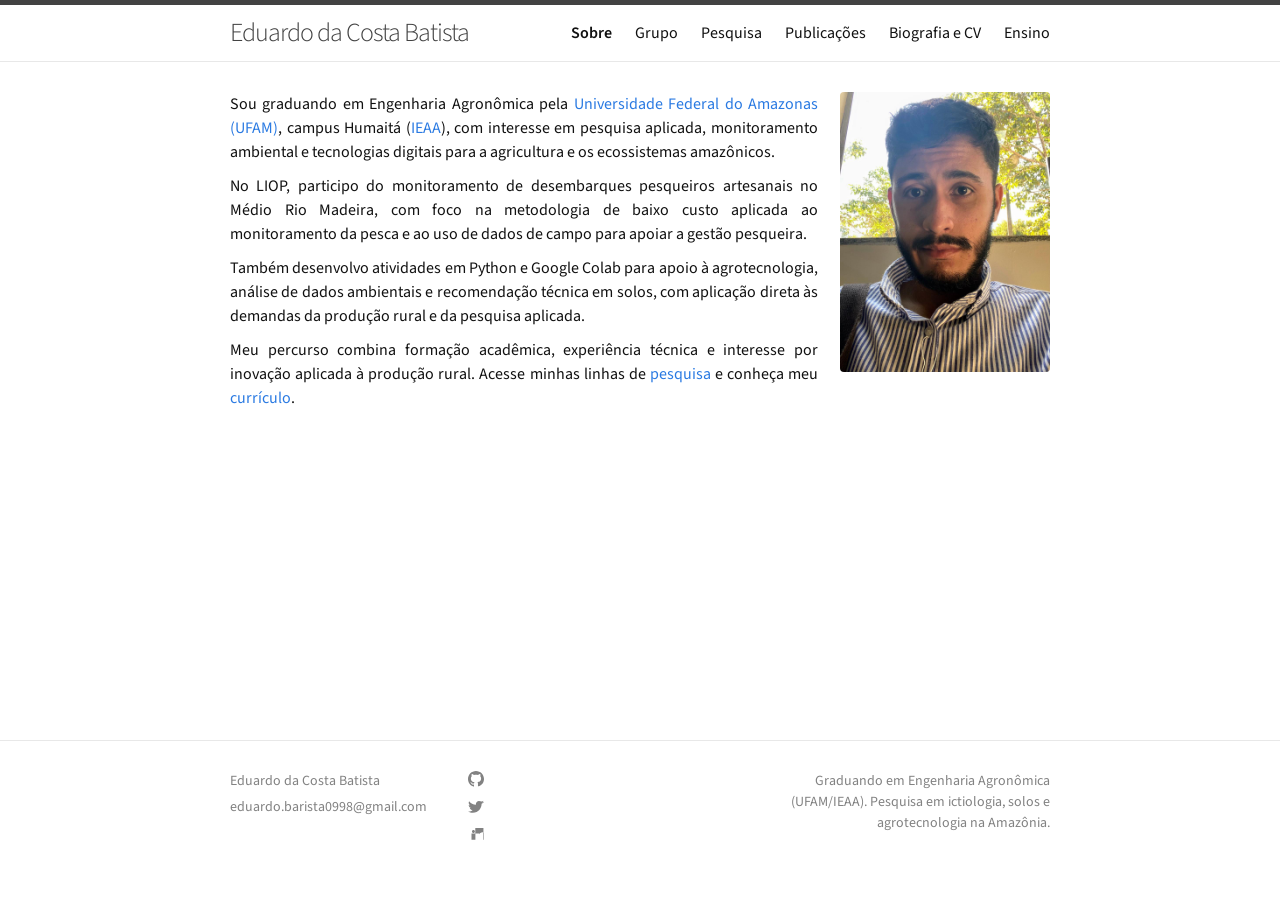
==== commit f06c68df: "Traduz as abas e textos do portfolio para português." ====
--- a/index.html
+++ b/index.html
@@ -4,7 +4,7 @@
   <meta charset="utf-8">
   <meta http-equiv="X-UA-Compatible" content="IE=edge">
   <meta name="viewport" content="width=device-width, initial-scale=1">
-  <title>About - Eduardo da Costa Batista</title>
+  <title>Sobre - Eduardo da Costa Batista</title>
   <meta name="description" content="Eduardo da Costa Batista - Engenharia Agronômica, pesquisa em ictiologia, dados ambientais e solos amazônicos.">
   <link rel="stylesheet" href="assets/style.css">
 </head>
@@ -24,12 +24,12 @@
         </a>
 
         <div class="trigger">
-          <a class="page-link active" href="index.html">About</a>
-          <a class="page-link" href="group.html">Group</a>
-          <a class="page-link" href="pesquisa.html">Research</a>
-          <a class="page-link" href="publicacoes.html">Publications</a>
-          <a class="page-link" href="curriculo.html">Bio and CV</a>
-          <a class="page-link" href="monitorias.html">Teaching</a>
+          <a class="page-link active" href="index.html">Sobre</a>
+          <a class="page-link" href="group.html">Grupo</a>
+          <a class="page-link" href="pesquisa.html">Pesquisa</a>
+          <a class="page-link" href="publicacoes.html">Publicações</a>
+          <a class="page-link" href="curriculo.html">Biografia e CV</a>
+          <a class="page-link" href="monitorias.html">Ensino</a>
         </div>
       </nav>
     </div>
@@ -40,17 +40,17 @@
       <div class="home">
 
         <div id="photo-well" class="pull-right well container">
-          <img alt="photo" src="assets/foto.jpg">
+          <img alt="foto" src="assets/foto.jpg">
         </div>
 
         <div align="justify">
-          <p>Sou graduando em Engenharia Agronômica pela <a href="https://ufam.edu.br" target="_blank" rel="noopener noreferrer">Universidade Federal do Amazonas (UFAM)</a>, Campus Humaitá (<a href="https://ieaa.ufam.edu.br" target="_blank" rel="noopener noreferrer">IEAA</a>), técnico em Agropecuária pelo <a href="https://www.ifam.edu.br" target="_blank" rel="noopener noreferrer">Instituto Federal do Amazonas (IFAM)</a> / <a href="https://cfta.org.br" target="_blank" rel="noopener noreferrer">CFTA</a> e membro do <a href="https://liop-ufam.github.io/" target="_blank" rel="noopener noreferrer">Laboratório de Ictiologia e Ordenamento Pesqueiro (LIOP)</a>. Minha formação e atuação articulam pesquisa aplicada, análise de dados e desenvolvimento de ferramentas digitais para o setor agropecuário amazônico.</p>
+          <p>Sou graduando em Engenharia Agronômica pela <a href="https://ufam.edu.br" target="_blank" rel="noopener noreferrer">Universidade Federal do Amazonas (UFAM)</a>, campus Humaitá (<a href="https://www.ufam.edu.br/" target="_blank" rel="noopener noreferrer">IEAA</a>), com interesse em pesquisa aplicada, monitoramento ambiental e tecnologias digitais para a agricultura e os ecossistemas amazônicos.</p>
 
-          <p>No LIOP, participo do monitoramento de desembarques pesqueiros artesanais no Médio Rio Madeira, com foco na metodologia Tecnologia de Baixo Custo Aplicada ao Monitoramento da Pesca em Pequena Escala (TSBCAMPPE), catalogando biomassa, esforço de captura e indicadores de manejo sustentável.</p>
+          <p>No LIOP, participo do monitoramento de desembarques pesqueiros artesanais no Médio Rio Madeira, com foco na metodologia de baixo custo aplicada ao monitoramento da pesca e ao uso de dados de campo para apoiar a gestão pesqueira.</p>
 
-          <p>Também desenvolvo atividades em Python e Google Colab para apoio à agrotecnologia, análise de dados ambientais e recomendação técnica em solos, com aplicação direta às demandas da agricultura familiar e dos sistemas produtivos da Amazônia.</p>
+          <p>Também desenvolvo atividades em Python e Google Colab para apoio à agrotecnologia, análise de dados ambientais e recomendação técnica em solos, com aplicação direta às demandas da produção rural e da pesquisa aplicada.</p>
 
-          <p>Meu percurso combina formação acadêmica, experiência técnica e interesse por inovação aplicada à produção rural. Acesse minhas linhas de <a href="pesquisa.html">pesquisa</a>, as <a href="publicacoes.html">publicações</a>, as <a href="monitorias.html">monitorias</a> e o <a href="curriculo.html">currículo completo</a>.</p>
+          <p>Meu percurso combina formação acadêmica, experiência técnica e interesse por inovação aplicada à produção rural. Acesse minhas linhas de <a href="pesquisa.html">pesquisa</a> e conheça meu <a href="curriculo.html">currículo</a>.</p>
         </div>
 
       </div>
@@ -70,13 +70,13 @@
         <div class="footer-col footer-col-2">
           <ul class="social-media-list">
             <li>
-              <a href="https://github.com/eduardobatista-glitch" target="_blank" rel="noopener noreferrer"><span class="icon icon--github"><svg viewBox="0 0 16 16"><path fill="#828282" d="M7.999,0.431c-4.285,0-7.76,3.474-7.76,7.761 c0,3.428,2.223,6.337,5.307,7.363c0.388,0.071,0.53-0.168,0.53-0.374c0-0.184-0.007-0.672-0.01-1.32 c-2.159,0.469-2.614-1.04-2.614-1.04c-0.353-0.896-0.862-1.135-0.862-1.135c-0.705-0.481,0.053-0.472,0.053-0.472 c0.779,0.055,1.189,0.8,1.189,0.8c0.692,1.186,1.816,0.843,2.258,0.645c0.071-0.502,0.271-0.843,0.493-1.037 C4.86,11.425,3.049,10.76,3.049,7.786c0-0.847,0.302-1.54,0.799-2.082C3.768,5.507,3.501,4.718,3.924,3.65 c0,0,0.652-0.209,2.134,0.796C6.677,4.273,7.34,4.187,8,4.184c0.659,0.003,1.323,0.089,1.943,0.261 c1.482-1.004,2.132-0.796,2.132-0.796c0.423,1.068,0.157,1.857,0.077,2.054c0.497,0.542,0.798,1.235,0.798,2.082 c0,2.981-1.814,3.637-3.543,3.829c0.279,0.24,0.527,0.713,0.527,1.437c0,1.037-0.01,1.874-0.01,2.129 c0,0.208,0.14,0.449,0.534,0.373c3.081-1.028,5.302-3.935,5.302-7.362C15.76,3.906,12.285,0.431,7.999,0.431z"/></svg></span><span class="username">eduardobatista-glitch</span></a>
+              <a href="https://github.com/eduardobatista-glitch" target="_blank" rel="noopener noreferrer"><span class="icon icon--github"><svg viewBox="0 0 16 16"><path fill="#828282" d="M7.999,0C3.582,0,0,3.582,0,7.999c0,3.534,2.291,6.533,5.469,7.595c0.399,0.074,0.547-0.174,0.547-0.386c0-0.191-0.007-0.872-0.011-1.591c-2.228,0.485-2.697-1.074-2.697-1.074c-0.364-0.924-0.889-1.169-0.889-1.169c-0.727-0.497,0.055-0.486,0.055-0.486c0.804,0.056,1.228,0.825,1.228,0.825c0.714,1.224,1.872,0.869,2.328,0.665c0.072-0.518,0.279-0.869,0.507-1.068c-1.778-0.202-3.647-0.889-3.647-3.954c0-0.873,0.312-1.588,0.823-2.145c-0.083-0.203-0.357-1.021,0.078-2.126c0,0,0.671-0.215,2.2,0.82c0.638-0.177,1.323-0.266,2.005-0.269c0.681,0.003,1.367,0.092,2.006,0.269c1.527-1.035,2.198-0.82,2.198-0.82c0.436,1.105,0.162,1.923,0.08,2.126c0.512,0.557,0.821,1.272,0.821,2.145c0,3.072-1.872,3.748-3.656,3.947c0.287,0.247,0.543,0.735,0.543,1.48c0,1.068-0.009,1.929-0.009,2.191c0,0.213,0.145,0.462,0.551,0.385C13.712,14.529,16,11.531,16,7.999C16,3.582,12.418,0,7.999,0z"/></svg></span></a>
             </li>
             <li>
-              <a href="https://x.com/Eduardo44694421" target="_blank" rel="noopener noreferrer"><span class="icon icon--twitter"><svg viewBox="0 0 16 16"><path fill="#828282" d="M15.969,3.058c-0.586,0.26-1.217,0.436-1.878,0.515c0.675-0.405,1.194-1.045,1.438-1.809c-0.632,0.375-1.332,0.647-2.076,0.793c-0.596-0.636-1.446-1.033-2.387-1.033c-1.806,0-3.27,1.464-3.27,3.27 c0,0.256,0.029,0.506,0.085,0.745C5.163,5.404,2.753,4.102,1.14,2.124C0.859,2.607,0.698,3.168,0.698,3.767 c0,1.134,0.577,2.135,1.455,2.722C1.616,6.472,1.112,6.325,0.671,6.08c0,0.014,0,0.027,0,0.041c0,1.584,1.127,2.906,2.623,3.206 C3.02,9.402,2.731,9.442,2.433,9.442c-0.211,0-0.416-0.021-0.615-0.059c0.416,1.299,1.624,2.245,3.055,2.271 c-1.119,0.877-2.529,1.4-4.061,1.4c-0.264,0-0.524-0.015-0.78-0.046c1.447,0.928,3.166,1.469,5.013,1.469 c6.015,0,9.304-4.983,9.304-9.304c0-0.142-0.003-0.283-0.009-0.423C14.976,4.29,15.531,3.714,15.969,3.058z"/></svg></span><span class="username">Eduardo44694421</span></a>
+              <a href="https://x.com/Eduardo44694421" target="_blank" rel="noopener noreferrer"><span class="icon icon--twitter"><svg viewBox="0 0 16 16"><path fill="#828282" d="M15.969,3.058c-0.557,0.247-1.155,0.414-1.783,0.489c0.64-0.387,1.131-0.998,1.362-1.728c-0.598,0.356-1.261,0.614-1.968,0.752C12.709,2.324,11.884,2,10.977,2c-1.709,0-3.097,1.388-3.097,3.098c0,0.243,0.028,0.48,0.081,0.707C5.163,5.659,2.742,4.346,1.117,2.187c-0.265,0.455-0.417,0.982-0.417,1.547c0,1.074,0.546,2.022,1.378,2.577c-0.507-0.016-0.984-0.155-1.4-0.386v0.039c0,1.499,1.066,2.749,2.481,3.031c-0.26,0.071-0.533,0.109-0.816,0.109c-0.199,0-0.393-0.019-0.582-0.055c0.394,1.229,1.537,2.123,2.893,2.147c-1.06,0.83-2.396,1.324-3.846,1.324c-0.25,0-0.497-0.015-0.741-0.043c1.37,0.879,2.993,1.392,4.736,1.392c5.684,0,8.799-4.708,8.799-8.799c0-0.134-0.003-0.267-0.009-0.399C14.941,4.239,15.535,3.677,15.969,3.058z"/></svg></span></a>
             </li>
             <li>
-              <a href="https://www.linkedin.com/in/eduardo-batista-7bba08291/" target="_blank" rel="noopener noreferrer"><span class="icon icon--linkedin"><svg viewBox="0 0 16 16"><path fill="#828282" d="M0 1.146C0 .513.526 0 1.175 0h13.65C15.474 0 16 .513 16 1.146v13.708c0 .633-.526 1.146-1.175 1.146H1.175C.526 16 0 15.487 0 14.854V1.146zm4.943 12.248V6.169H2.542v7.225h2.401zm-1.2-8.212c.837 0 1.358-.554 1.358-1.248-.015-.709-.52-1.248-1.342-1.248-.822 0-1.359.54-1.359 1.248 0 .694.521 1.248 1.327 1.248h.016zm4.908 8.212V9.359c0-.216.016-.432.08-.586.173-.431.568-.878 1.232-.878.869 0 1.216.662 1.216 1.634v3.865h2.401V9.25c0-2.22-1.184-3.252-2.764-3.252-1.274 0-1.845.7-2.165 1.193v.025h-.016a5.54 5.54 0 0 1 .016-.025V6.169h-2.4c.03.678 0 7.225 0 7.225h2.4z"/></svg></span><span class="username">eduardo-batista</span></a>
+              <a href="https://www.linkedin.com/in/eduardo-batista-7bba08291/" target="_blank" rel="noopener noreferrer"><span class="icon icon--linkedin"><svg viewBox="0 0 16 16"><path fill="#828282" d="M3.95,4.5C3.95,3.671,4.621,3,5.449,3s1.5,0.671,1.5,1.5S6.277,6,5.449,6S3.95,5.329,3.95,4.5zM3.5,6.5h3.9v6.2H3.5V6.5zM7.3,6.5h3.7v0.84h0.053c0.514-0.975,1.772-2,3.649-2c3.905,0,4.624,2.569,4.624,5.91V12.7h-3.9v-11.7H7.3V6.5z"/></svg></span></a>
             </li>
           </ul>
         </div>
--- a/assets/style.css
+++ b/assets/style.css
@@ -1,46 +1,103 @@
-/* ==========================================================================
-   Oxford Academic Style - Exact Mirror of https://www.robots.ox.ac.uk/~twgr/
-   Theme: Jekyll Minima + twgr customizations (Source Sans Pro, 16px/1.5, #424242 header bar, justified text)
-   ========================================================================== */
-
-@import url('https://fonts.googleapis.com/css2?family=Source+Sans+Pro:ital,wght@0,300;0,400;0,600;0,700;1,400;1,600&display=swap');
-
-/* Reset */
-body, h1, h2, h3, h4, h5, h6, p, blockquote, pre, hr, dl, dd, ol, ul, figure {
+@charset "UTF-8";
+@import url('https://fonts.googleapis.com/css2?family=Source+Sans+Pro:ital,wght@0,300;0,400;0,600;0,700;1,400&display=swap');
+
+/**
+ * Oxford Academic — Design System Exato (Jekyll Minima canonical theme)
+ * Portfólio de Eduardo da Costa Batista
+ */
+
+/* ==========================================================================
+   Reset & Base
+   ========================================================================== */
+
+*,
+*::before,
+*::after {
+  box-sizing: border-box;
+}
+
+html {
+  font-size: 16px;
+  -webkit-text-size-adjust: 100%;
+}
+
+body {
   margin: 0;
   padding: 0;
-}
-
-/* Base Body Styling */
-body {
-  font: 400 16px/1.5 "Source Sans Pro", -apple-system, BlinkMacSystemFont, "Segoe UI", Roboto, Helvetica, Arial, sans-serif;
-  color: #111111;
   background-color: #ffffff;
-  -webkit-text-size-adjust: 100%;
-  -webkit-font-feature-settings: "kern" 1;
-  -moz-font-feature-settings: "kern" 1;
-  font-feature-settings: "kern" 1;
-  font-kerning: normal;
-}
-
-/* Vertical Rhythm: exact 10px margin-bottom */
-h1, h2, h3, h4, h5, h6, p, blockquote, pre, ul, ol, dl, figure {
-  margin-bottom: 10px;
-}
-
-/* Headings: weight 400 */
-h1, h2, h3, h4, h5, h6 {
+  color: #111111;
+  font-family: "Source Sans Pro", -apple-system, BlinkMacSystemFont, "Segoe UI", Roboto, Helvetica, Arial, sans-serif;
+  font-size: 16px;
+  line-height: 1.5;
   font-weight: 400;
-  color: #111111;
-}
-
-/* Paragraphs & Text: justified like twgr */
+  min-height: 100vh;
+  display: flex;
+  flex-direction: column;
+}
+
+/* ==========================================================================
+   Typography & Elements
+   ========================================================================== */
+
+h1,
+h2,
+h3,
+h4,
+h5,
+h6 {
+  color: #111111;
+  font-weight: 400;
+  margin-top: 0;
+  margin-bottom: 10px;
+  line-height: 1.25;
+}
+
+h1 {
+  font-size: 42px;
+  letter-spacing: -1px;
+  line-height: 1.15;
+  margin-bottom: 15px;
+}
+
+h2 {
+  font-size: 32px;
+  margin-top: 25px;
+  margin-bottom: 10px;
+}
+
+h3 {
+  font-size: 26px;
+  margin-top: 20px;
+  margin-bottom: 10px;
+}
+
+h4 {
+  font-size: 20px;
+  margin-top: 15px;
+  margin-bottom: 10px;
+}
+
 p {
+  margin-top: 0;
+  margin-bottom: 10px;
+  line-height: 1.5;
   text-align: justify;
-  line-height: 1.5;
-}
-
-/* Links */
+  text-justify: inter-word;
+  hyphens: auto;
+  -webkit-hyphens: auto;
+}
+
+ul,
+ol {
+  margin-top: 0;
+  margin-bottom: 10px;
+  padding-left: 25px;
+}
+
+li {
+  margin-bottom: 5px;
+}
+
 a {
   color: #2a7ae2;
   text-decoration: none;
@@ -55,9 +112,16 @@
   text-decoration: underline;
 }
 
-/* Container / Wrapper: max-width 860px (900px - 40px) */
+img {
+  max-width: 100%;
+  vertical-align: middle;
+}
+
+/* ==========================================================================
+   Layout & Containers
+   ========================================================================== */
+
 .wrapper {
-  max-width: -webkit-calc(900px - (20px * 2));
   max-width: calc(900px - (20px * 2));
   margin-right: auto;
   margin-left: auto;
@@ -65,15 +129,24 @@
   padding-left: 20px;
 }
 
-.wrapper:after,
-.footer-col-wrapper:after,
-.nav:after {
+.wrapper::after,
+.home::after,
+.post-content::after,
+.footer-col-wrapper::after {
   content: "";
   display: table;
   clear: both;
 }
 
-/* Site Header: 5px solid #424242 top bar, 1px solid #e8e8e8 bottom */
+.page-content {
+  padding: 30px 0;
+  flex: 1 0 auto;
+}
+
+/* ==========================================================================
+   Site Header
+   ========================================================================== */
+
 .site-header {
   border-top: 5px solid #424242;
   border-bottom: 1px solid #e8e8e8;
@@ -82,19 +155,16 @@
   background-color: #ffffff;
 }
 
-.site-title {
+.site-title,
+.site-title:visited {
   font-size: 26px;
   font-weight: 300;
   line-height: 56px;
   letter-spacing: -1px;
+  color: #424242;
+  float: left;
   margin-bottom: 0;
-  float: left;
-  color: #424242;
-  text-decoration: none;
-}
-
-.site-title:visited {
-  color: #424242;
+  text-decoration: none;
 }
 
 .site-title:hover {
@@ -107,6 +177,14 @@
   line-height: 56px;
 }
 
+.site-nav .menu-icon {
+  display: none;
+}
+
+.site-nav .trigger {
+  display: block;
+}
+
 .site-nav .page-link {
   color: #111111;
   line-height: 1.5;
@@ -125,37 +203,32 @@
 
 .site-nav .page-link.active {
   font-weight: 600;
-  color: #111111;
-  text-decoration: underline;
-}
-
-.site-nav .menu-icon {
-  display: none;
-}
-
-/* Page Content */
-.page-content {
-  padding: 30px 0;
-  min-height: 480px;
-}
-
-/* About / Home: photo-well floated right */
+}
+
+/* ==========================================================================
+   Home & Photo Well (Disposição estilo Word: foto à direita com quebra de texto)
+   ========================================================================== */
+
 #photo-well {
   float: right;
-  margin-left: 25px;
-  margin-bottom: 15px;
-  padding: 0 0 0 35px;
-}
-
-#photo-well img,
-img[alt="photo"] {
-  max-width: 15em;
-  padding: 5px 0;
+  margin: 0 0 15px 22px;
+  padding: 0;
+  max-width: 210px;
+}
+
+#photo-well img {
+  width: 100%;
+  max-width: 210px;
+  height: auto;
+  padding: 0;
+  border-radius: 4px;
   display: block;
-  border-radius: 3px;
-}
-
-/* Articles and Subpages */
+}
+
+/* ==========================================================================
+   Post & Article Content
+   ========================================================================== */
+
 .post-header {
   margin-bottom: 20px;
 }
@@ -163,7 +236,7 @@
 .post-title {
   font-size: 42px;
   letter-spacing: -1px;
-  line-height: 1;
+  line-height: 1.15;
   font-weight: 400;
   margin-bottom: 15px;
 }
@@ -172,153 +245,126 @@
   margin-bottom: 20px;
 }
 
-.post-content h2 {
-  font-size: 32px;
-  font-weight: 400;
-  margin-top: 25px;
-  margin-bottom: 10px;
-}
-
-.post-content h3 {
-  font-size: 26px;
-  font-weight: 400;
-  margin-top: 20px;
-  margin-bottom: 10px;
-}
-
-.post-content h4 {
-  font-size: 20px;
-  font-weight: 400;
-  margin-top: 15px;
-  margin-bottom: 10px;
-}
-
-/* Lists */
-ul, ol {
-  margin-left: 20px;
-  margin-bottom: 15px;
-}
-
-li {
-  margin-bottom: 5px;
-  line-height: 1.5;
-}
-
-/* Bibliography & Publication Pills */
+/* ==========================================================================
+   Publications & BibTeX
+   ========================================================================== */
+
 ul.bibliography {
   list-style: none;
   margin-left: 0;
   padding-left: 0;
 }
 
-ul.bibliography > li {
-  margin-bottom: 18px;
+ul.bibliography>li {
+  margin-bottom: 25px;
   line-height: 1.5;
 }
 
-.nav {
+.nav-pills {
   list-style: none;
-  margin-left: 0;
   padding-left: 0;
-  margin-top: 4px;
-  margin-bottom: 8px;
-  white-space: nowrap;
-}
-
-.nav-pills > li {
-  float: left;
+  margin: 8px 0;
+  display: flex;
+  flex-wrap: wrap;
+  gap: 6px;
+}
+
+.nav-pills li {
   display: inline-block;
-  margin-right: 5px;
-}
-
-.nav-pills > li > a.bib-materials {
+  margin-bottom: 0;
+}
+
+.bib-materials {
   display: inline-block;
-  padding: 2px 9px;
+  padding: 2px 10px;
+  background-color: #f2f2f2;
+  color: #337ab7;
+  text-decoration: none;
+  border-radius: 4px;
   font-size: 13px;
-  line-height: 1.4;
+  font-weight: 600;
+  transition: background-color 0.15s ease, color 0.15s ease;
+}
+
+.bib-materials:visited {
   color: #337ab7;
-  background-color: #f2f2f2;
-  border-radius: 3px;
-  text-decoration: none;
-  cursor: pointer;
-  border: 1px solid transparent;
-  transition: all 0.1s ease;
-}
-
-.nav-pills > li > a.bib-materials:hover {
+}
+
+.bib-materials:hover {
   background-color: #337ab7;
   color: #ffffff;
   text-decoration: none;
 }
 
-/* Collapsible Abstract & BibTeX blocks */
 .collapse-block {
   display: none;
-  margin-top: 8px;
-  margin-bottom: 12px;
-  padding: 10px 14px;
+  margin-top: 10px;
+  margin-bottom: 10px;
+  padding: 10px 15px;
   background-color: #f9f9f9;
   border-left: 3px solid #337ab7;
-  font-size: 14.5px;
-  line-height: 1.5;
+  font-size: 14px;
   text-align: justify;
 }
 
-.collapse-block.show {
-  display: block;
-}
-
-pre.bibtex-pre {
+.bibtex-pre {
   display: none;
-  margin-top: 8px;
-  margin-bottom: 12px;
-  padding: 8px 12px;
-  font-size: 13.5px;
-  font-family: Menlo, Monaco, Consolas, "Courier New", monospace;
+  margin-top: 10px;
+  margin-bottom: 10px;
+  padding: 12px;
   background-color: #eef;
   border: 1px solid #e8e8e8;
-  border-radius: 3px;
+  border-radius: 4px;
+  font-family: Menlo, Monaco, Consolas, "Courier New", monospace;
+  font-size: 12px;
+  line-height: 1.45;
+  white-space: pre-wrap;
+  word-break: break-all;
   overflow-x: auto;
-  white-space: pre;
-}
-
-pre.bibtex-pre.show {
-  display: block;
-}
-
-/* Site Footer */
+}
+
+/* ==========================================================================
+   Site Footer
+   ========================================================================== */
+
 .site-footer {
   border-top: 1px solid #e8e8e8;
-  padding: 20px 0 35px 0;
+  padding: 30px 0;
+  font-size: 14px;
   color: #828282;
-  font-size: 15px;
   background-color: #ffffff;
 }
 
 .footer-col-wrapper {
-  margin-left: -10px;
+  display: flex;
+  flex-wrap: wrap;
+  margin-left: -15px;
+  margin-right: -15px;
 }
 
 .footer-col {
-  float: left;
-  margin-bottom: 10px;
-  padding-left: 10px;
+  padding-left: 15px;
+  padding-right: 15px;
+  box-sizing: border-box;
+  margin-bottom: 15px;
 }
 
 .footer-col-1 {
-  width: -webkit-calc(28% - 10px);
-  width: calc(28% - 10px);
+  width: 28%;
 }
 
 .footer-col-2 {
-  width: -webkit-calc(36% - 10px);
-  width: calc(36% - 10px);
+  width: 36%;
 }
 
 .footer-col-3 {
-  width: -webkit-calc(36% - 10px);
-  width: calc(36% - 10px);
+  width: 36%;
   text-align: right;
+}
+
+.footer-col-3 p {
+  text-align: inherit;
+  margin-bottom: 0;
 }
 
 .contact-list,
@@ -326,65 +372,105 @@
   list-style: none;
   margin-left: 0;
   padding-left: 0;
+  margin-bottom: 0;
 }
 
 .contact-list li,
 .social-media-list li {
   margin-bottom: 5px;
-  line-height: 1.4;
-}
-
-.social-media-list li a,
-.contact-list li a {
+}
+
+.contact-list a,
+.social-media-list a {
   color: #828282;
   text-decoration: none;
 }
 
-.social-media-list li a:hover,
-.contact-list li a:hover {
+.contact-list a:hover,
+.social-media-list a:hover {
   color: #111111;
   text-decoration: underline;
 }
 
-.svg-icon,
-.icon > svg {
+.social-media-list a {
+  display: inline-flex;
+  align-items: center;
+  gap: 6px;
+}
+
+.icon {
+  display: inline-flex;
+  align-items: center;
+  justify-content: center;
+}
+
+.icon>svg {
+  width: 16px;
+  height: 16px;
   display: inline-block;
-  width: 14px;
-  height: 14px;
-  vertical-align: -1px;
-  margin-right: 4px;
-}
-
-.svg-icon path,
-.icon > svg path {
+  vertical-align: middle;
   fill: #828282;
 }
 
-a:hover .svg-icon path,
-a:hover .icon > svg path {
+.social-media-list a:hover .icon>svg {
   fill: #111111;
 }
 
-/* Responsive adjustments */
+/* ==========================================================================
+   Responsive Breakpoints
+   ========================================================================== */
+
 @media screen and (max-width: 800px) {
-  .post-title { font-size: 36px; }
-  .post-content h2 { font-size: 28px; }
-  .post-content h3 { font-size: 22px; }
-  .post-content h4 { font-size: 18px; }
-  .footer-col-1, .footer-col-2 { width: calc(50% - 10px); }
-  .footer-col-3 { width: calc(100% - 10px); text-align: left; }
+
+  .footer-col-1,
+  .footer-col-2,
+  .footer-col-3 {
+    width: 100%;
+    text-align: left;
+  }
 }
 
 @media screen and (max-width: 600px) {
-  .site-header {
-    min-height: 56px;
+  .wrapper {
+    padding-left: 14px;
+    padding-right: 14px;
+  }
+
+  #photo-well {
+    float: right !important;
+    width: 40% !important;
+    max-width: 160px !important;
+    min-width: 100px !important;
+    margin: 2px 0 10px 14px !important;
+    padding: 0 !important;
+    text-align: right !important;
+  }
+
+  #photo-well img {
+    width: 100% !important;
+    max-width: 100% !important;
+    height: auto !important;
+    border-radius: 4px !important;
+    display: block !important;
+    margin: 0 !important;
+  }
+
+  .home p,
+  .page-content p {
+    font-size: 15px;
+    line-height: 1.45;
+    text-align: justify;
+    text-justify: inter-word;
+    hyphens: auto;
+    -webkit-hyphens: auto;
+    margin-bottom: 10px;
   }
 
   .site-nav {
     position: absolute;
     top: 9px;
-    right: 10px;
-    background-color: #fdfdfd;
+    right: 20px;
+    background-color: #ffffff;
     border: 1px solid #e8e8e8;
     border-radius: 5px;
     text-align: right;
@@ -396,24 +482,23 @@
     float: right;
     width: 36px;
     height: 36px;
-    line-height: 36px;
-    padding-top: 8px;
+    line-height: 0;
+    padding-top: 10px;
     text-align: center;
-  }
-
-  .site-nav .menu-icon > svg {
+    cursor: pointer;
+  }
+
+  .site-nav .menu-icon>svg {
     width: 18px;
     height: 15px;
-  }
-
-  .site-nav .menu-icon > svg path {
     fill: #424242;
+    display: inline-block;
   }
 
   .site-nav .trigger {
     clear: both;
     display: none;
-    padding: 0 10px 10px 10px;
+    padding-bottom: 5px;
   }
 
   .site-nav:hover .trigger,
@@ -423,28 +508,7 @@
 
   .site-nav .page-link {
     display: block;
-    padding: 6px 10px;
+    padding: 6px 12px;
     margin-right: 0 !important;
   }
-
-  #photo-well {
-    float: none;
-    margin: 0 auto 20px auto;
-    padding: 0;
-    text-align: center;
-  }
-
-  #photo-well img {
-    margin: 0 auto;
-    max-width: 13em;
-  }
-
-  p {
-    text-align: left;
-  }
-
-  .footer-col {
-    float: none;
-    width: 100% !important;
-  }
-}
+}
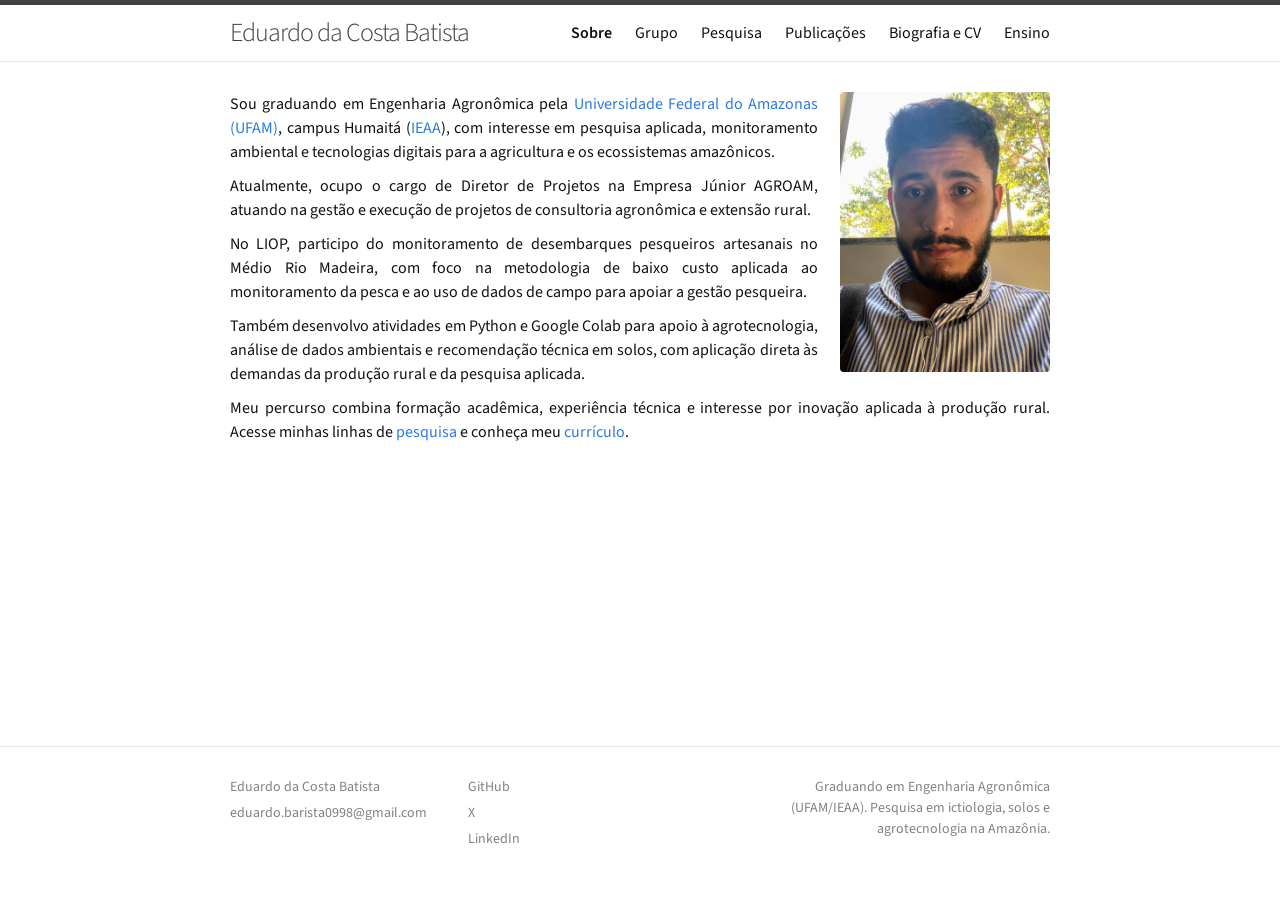
==== commit c753f452: "Add AGROAM project director role to home bio" ====
--- a/index.html
+++ b/index.html
@@ -15,13 +15,7 @@
       <a class="site-title" href="index.html">Eduardo da Costa Batista</a>
 
       <nav class="site-nav">
-        <a href="#" class="menu-icon">
-          <svg viewBox="0 0 18 15">
-            <path fill="#424242" d="M18,1.484c0,0.82-0.665,1.484-1.484,1.484H1.484C0.665,2.969,0,2.304,0,1.484l0,0C0,0.665,0.665,0,1.484,0 h15.031C17.335,0,18,0.665,18,1.484L18,1.484z"/>
-            <path fill="#424242" d="M18,7.516C18,8.335,17.335,9,16.516,9H1.484C0.665,9,0,8.335,0,7.516l0,0c0-0.82,0.665-1.484,1.484-1.484 h15.031C17.335,6.031,18,6.696,18,7.516L18,7.516z"/>
-            <path fill="#424242" d="M18,13.516C18,14.335,17.335,15,16.516,15H1.484C0.665,15,0,14.335,0,13.516l0,0 c0-0.82,0.665-1.484,1.484-1.484h15.031C17.335,12.031,18,12.696,18,13.516L18,13.516z"/>
-          </svg>
-        </a>
+        <a href="#" class="menu-icon" aria-label="Menu">☰</a>
 
         <div class="trigger">
           <a class="page-link active" href="index.html">Sobre</a>
@@ -46,6 +40,8 @@
         <div align="justify">
           <p>Sou graduando em Engenharia Agronômica pela <a href="https://ufam.edu.br" target="_blank" rel="noopener noreferrer">Universidade Federal do Amazonas (UFAM)</a>, campus Humaitá (<a href="https://www.ufam.edu.br/" target="_blank" rel="noopener noreferrer">IEAA</a>), com interesse em pesquisa aplicada, monitoramento ambiental e tecnologias digitais para a agricultura e os ecossistemas amazônicos.</p>
 
+          <p>Atualmente, ocupo o cargo de Diretor de Projetos na Empresa Júnior AGROAM, atuando na gestão e execução de projetos de consultoria agronômica e extensão rural.</p>
+
           <p>No LIOP, participo do monitoramento de desembarques pesqueiros artesanais no Médio Rio Madeira, com foco na metodologia de baixo custo aplicada ao monitoramento da pesca e ao uso de dados de campo para apoiar a gestão pesqueira.</p>
 
           <p>Também desenvolvo atividades em Python e Google Colab para apoio à agrotecnologia, análise de dados ambientais e recomendação técnica em solos, com aplicação direta às demandas da produção rural e da pesquisa aplicada.</p>
@@ -69,15 +65,9 @@
 
         <div class="footer-col footer-col-2">
           <ul class="social-media-list">
-            <li>
-              <a href="https://github.com/eduardobatista-glitch" target="_blank" rel="noopener noreferrer"><span class="icon icon--github"><svg viewBox="0 0 16 16"><path fill="#828282" d="M7.999,0C3.582,0,0,3.582,0,7.999c0,3.534,2.291,6.533,5.469,7.595c0.399,0.074,0.547-0.174,0.547-0.386c0-0.191-0.007-0.872-0.011-1.591c-2.228,0.485-2.697-1.074-2.697-1.074c-0.364-0.924-0.889-1.169-0.889-1.169c-0.727-0.497,0.055-0.486,0.055-0.486c0.804,0.056,1.228,0.825,1.228,0.825c0.714,1.224,1.872,0.869,2.328,0.665c0.072-0.518,0.279-0.869,0.507-1.068c-1.778-0.202-3.647-0.889-3.647-3.954c0-0.873,0.312-1.588,0.823-2.145c-0.083-0.203-0.357-1.021,0.078-2.126c0,0,0.671-0.215,2.2,0.82c0.638-0.177,1.323-0.266,2.005-0.269c0.681,0.003,1.367,0.092,2.006,0.269c1.527-1.035,2.198-0.82,2.198-0.82c0.436,1.105,0.162,1.923,0.08,2.126c0.512,0.557,0.821,1.272,0.821,2.145c0,3.072-1.872,3.748-3.656,3.947c0.287,0.247,0.543,0.735,0.543,1.48c0,1.068-0.009,1.929-0.009,2.191c0,0.213,0.145,0.462,0.551,0.385C13.712,14.529,16,11.531,16,7.999C16,3.582,12.418,0,7.999,0z"/></svg></span></a>
-            </li>
-            <li>
-              <a href="https://x.com/Eduardo44694421" target="_blank" rel="noopener noreferrer"><span class="icon icon--twitter"><svg viewBox="0 0 16 16"><path fill="#828282" d="M15.969,3.058c-0.557,0.247-1.155,0.414-1.783,0.489c0.64-0.387,1.131-0.998,1.362-1.728c-0.598,0.356-1.261,0.614-1.968,0.752C12.709,2.324,11.884,2,10.977,2c-1.709,0-3.097,1.388-3.097,3.098c0,0.243,0.028,0.48,0.081,0.707C5.163,5.659,2.742,4.346,1.117,2.187c-0.265,0.455-0.417,0.982-0.417,1.547c0,1.074,0.546,2.022,1.378,2.577c-0.507-0.016-0.984-0.155-1.4-0.386v0.039c0,1.499,1.066,2.749,2.481,3.031c-0.26,0.071-0.533,0.109-0.816,0.109c-0.199,0-0.393-0.019-0.582-0.055c0.394,1.229,1.537,2.123,2.893,2.147c-1.06,0.83-2.396,1.324-3.846,1.324c-0.25,0-0.497-0.015-0.741-0.043c1.37,0.879,2.993,1.392,4.736,1.392c5.684,0,8.799-4.708,8.799-8.799c0-0.134-0.003-0.267-0.009-0.399C14.941,4.239,15.535,3.677,15.969,3.058z"/></svg></span></a>
-            </li>
-            <li>
-              <a href="https://www.linkedin.com/in/eduardo-batista-7bba08291/" target="_blank" rel="noopener noreferrer"><span class="icon icon--linkedin"><svg viewBox="0 0 16 16"><path fill="#828282" d="M3.95,4.5C3.95,3.671,4.621,3,5.449,3s1.5,0.671,1.5,1.5S6.277,6,5.449,6S3.95,5.329,3.95,4.5zM3.5,6.5h3.9v6.2H3.5V6.5zM7.3,6.5h3.7v0.84h0.053c0.514-0.975,1.772-2,3.649-2c3.905,0,4.624,2.569,4.624,5.91V12.7h-3.9v-11.7H7.3V6.5z"/></svg></span></a>
-            </li>
+            <li><a href="https://github.com/eduardobatista-glitch" target="_blank" rel="noopener noreferrer">GitHub</a></li>
+            <li><a href="https://x.com/Eduardo44694421" target="_blank" rel="noopener noreferrer">X</a></li>
+            <li><a href="https://www.linkedin.com/in/eduardo-batista-7bba08291/" target="_blank" rel="noopener noreferrer">LinkedIn</a></li>
           </ul>
         </div>
 
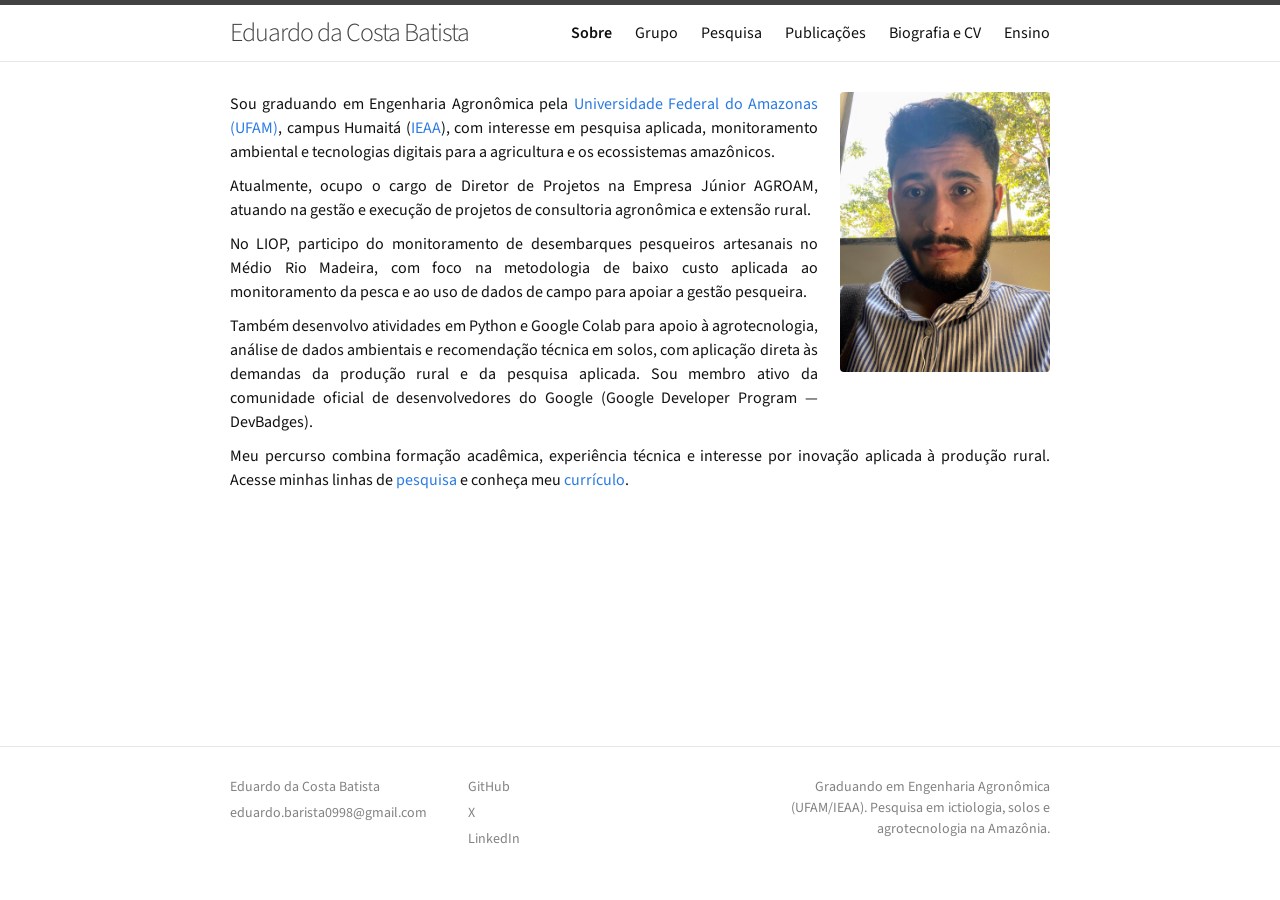
==== commit 5fbdc079: "Add Google Developer Program membership to bio" ====
--- a/index.html
+++ b/index.html
@@ -44,7 +44,7 @@
 
           <p>No LIOP, participo do monitoramento de desembarques pesqueiros artesanais no Médio Rio Madeira, com foco na metodologia de baixo custo aplicada ao monitoramento da pesca e ao uso de dados de campo para apoiar a gestão pesqueira.</p>
 
-          <p>Também desenvolvo atividades em Python e Google Colab para apoio à agrotecnologia, análise de dados ambientais e recomendação técnica em solos, com aplicação direta às demandas da produção rural e da pesquisa aplicada.</p>
+          <p>Também desenvolvo atividades em Python e Google Colab para apoio à agrotecnologia, análise de dados ambientais e recomendação técnica em solos, com aplicação direta às demandas da produção rural e da pesquisa aplicada. Sou membro ativo da comunidade oficial de desenvolvedores do Google (Google Developer Program — DevBadges).</p>
 
           <p>Meu percurso combina formação acadêmica, experiência técnica e interesse por inovação aplicada à produção rural. Acesse minhas linhas de <a href="pesquisa.html">pesquisa</a> e conheça meu <a href="curriculo.html">currículo</a>.</p>
         </div>
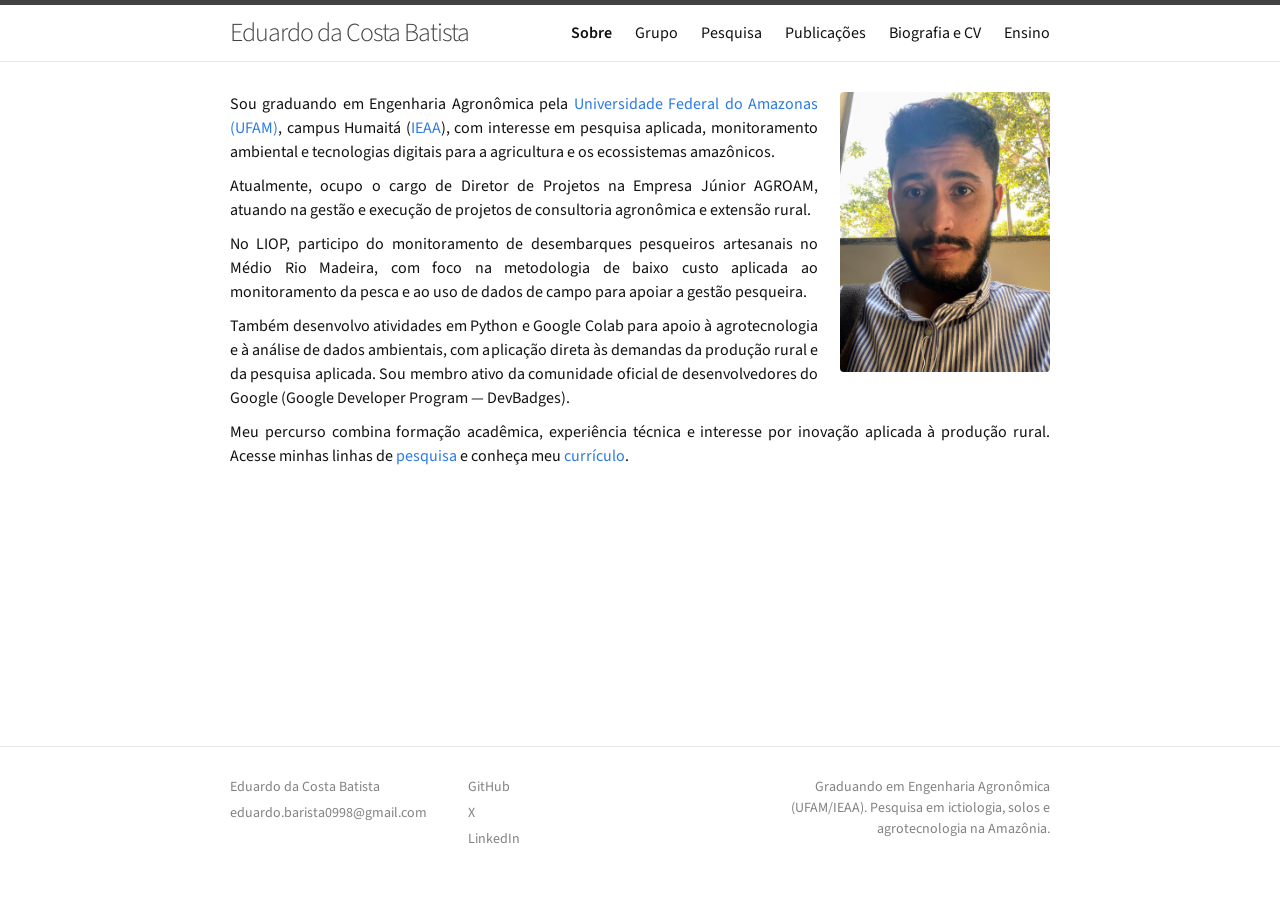
==== commit edafc546: "Update home bio paragraph" ====
--- a/index.html
+++ b/index.html
@@ -44,7 +44,7 @@
 
           <p>No LIOP, participo do monitoramento de desembarques pesqueiros artesanais no Médio Rio Madeira, com foco na metodologia de baixo custo aplicada ao monitoramento da pesca e ao uso de dados de campo para apoiar a gestão pesqueira.</p>
 
-          <p>Também desenvolvo atividades em Python e Google Colab para apoio à agrotecnologia, análise de dados ambientais e recomendação técnica em solos, com aplicação direta às demandas da produção rural e da pesquisa aplicada. Sou membro ativo da comunidade oficial de desenvolvedores do Google (Google Developer Program — DevBadges).</p>
+          <p>Também desenvolvo atividades em Python e Google Colab para apoio à agrotecnologia e à análise de dados ambientais, com aplicação direta às demandas da produção rural e da pesquisa aplicada. Sou membro ativo da comunidade oficial de desenvolvedores do Google (Google Developer Program — DevBadges).</p>
 
           <p>Meu percurso combina formação acadêmica, experiência técnica e interesse por inovação aplicada à produção rural. Acesse minhas linhas de <a href="pesquisa.html">pesquisa</a> e conheça meu <a href="curriculo.html">currículo</a>.</p>
         </div>
